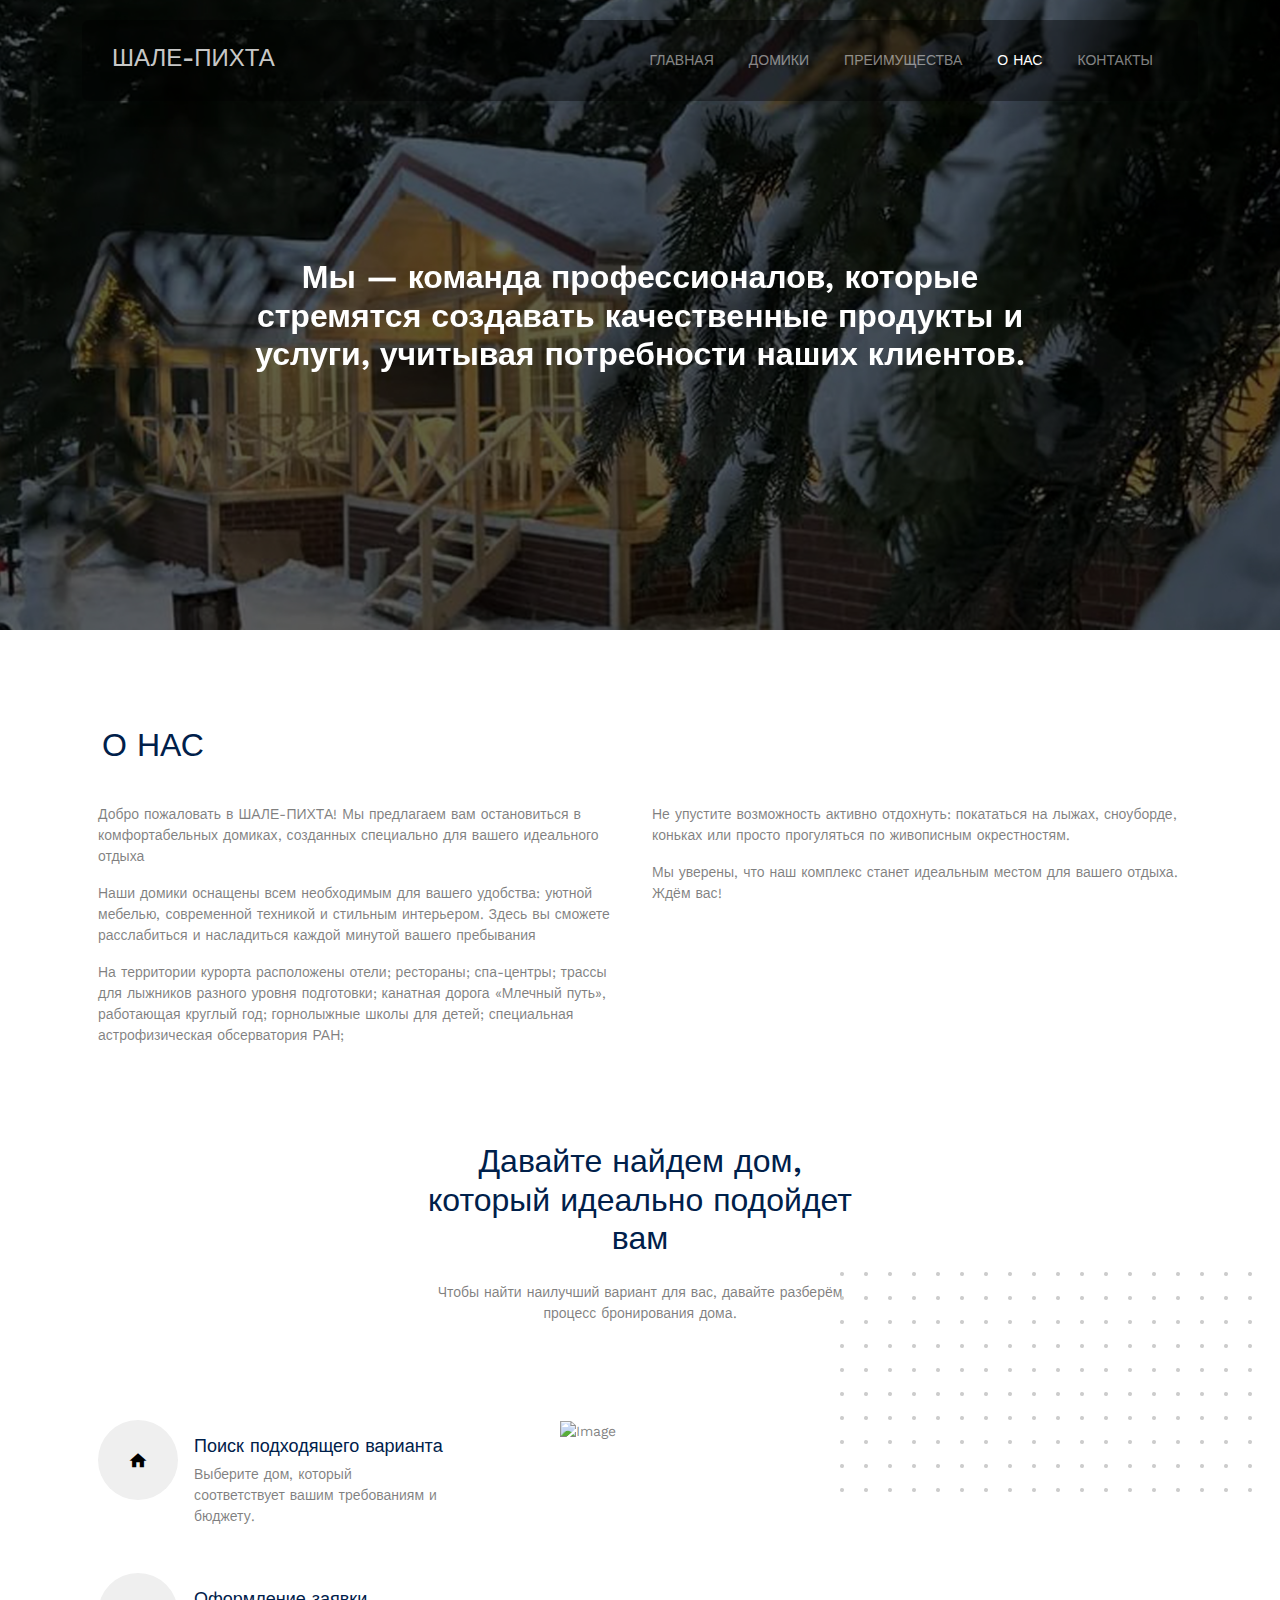
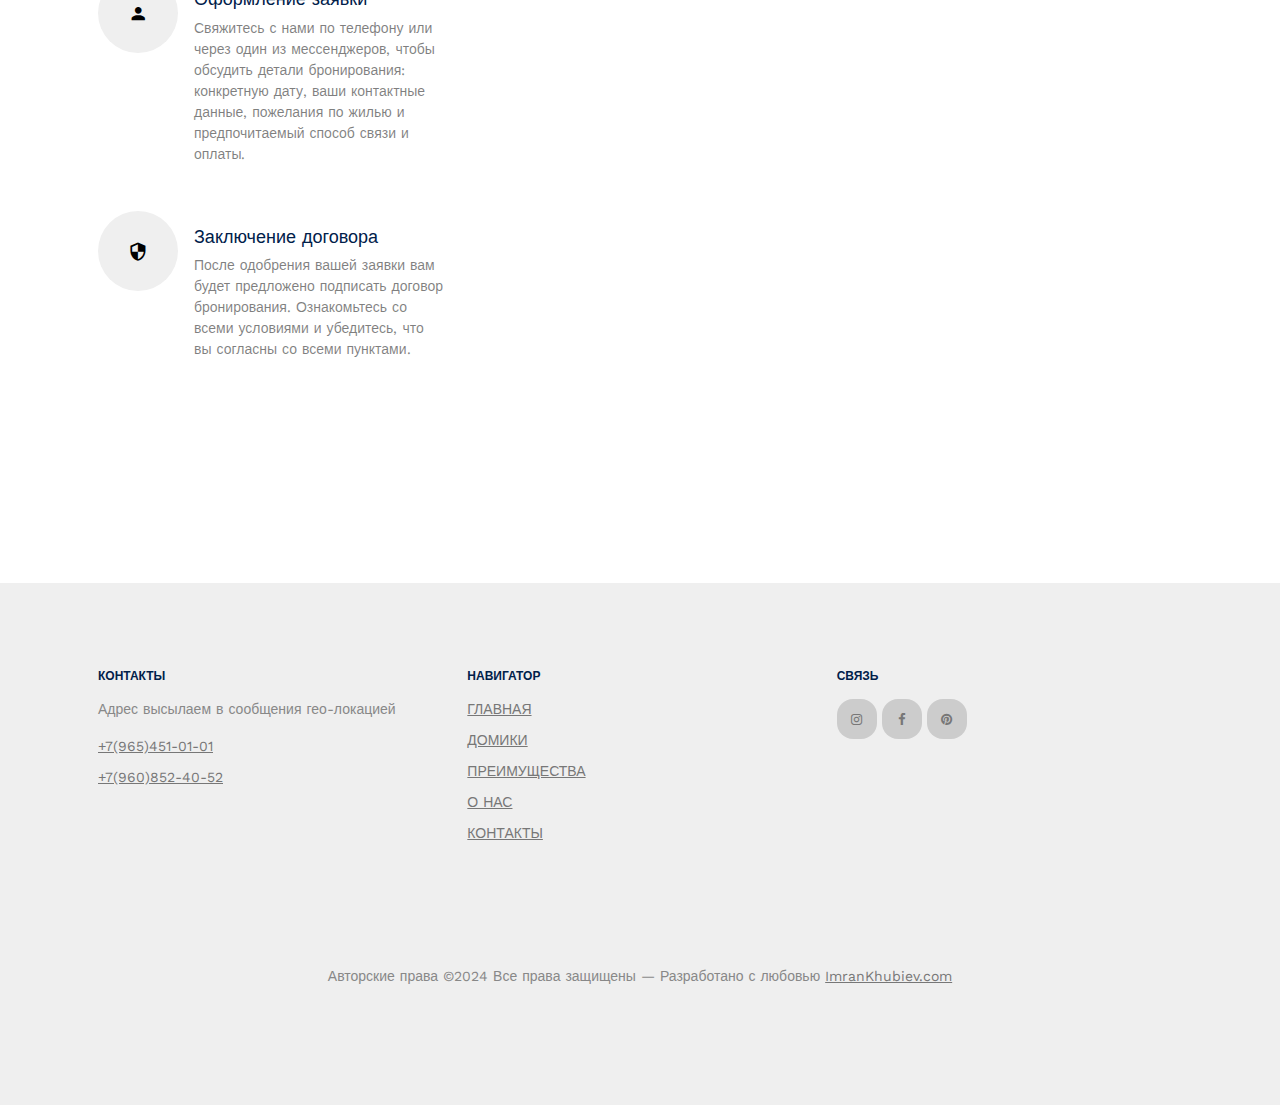
==== about.html @ 88ce14ea "Add files via upload" ====
<!Doctype html>
<html lang="en">
<head>
	<meta charset="utf-8">
	<meta name="viewport" content="width=device-width, initial-scale=1">
	<meta name="author" content="Untree.co">
	<link rel="shortcut icon" href="logo-arhiz13.png">

	<meta name="description" content="" />
	<meta name="keywords" content="bootstrap, bootstrap5" />
	
	<link rel="preconnect" href="https://fonts.googleapis.com">
	<link rel="preconnect" href="https://fonts.gstatic.com" crossorigin>
	<link href="https://fonts.googleapis.com/css2?family=Work+Sans:wght@400;500;600;700&display=swap" rel="stylesheet">


	<link rel="stylesheet" href="fonts/icomoon/style.css">
	<link rel="stylesheet" href="fonts/flaticon/font/flaticon.css">

	<link rel="stylesheet" href="css/tiny-slider.css">
	<link rel="stylesheet" href="css/aos.css">
	<link rel="stylesheet" href="css/style.css">

	<title>ШАЛЕ-ПИХТА</title>
</head>
<body>

	<div class="site-mobile-menu site-navbar-target">
		<div class="site-mobile-menu-header">
			<div class="site-mobile-menu-close">
				<span class="icofont-close js-menu-toggle"></span>
			</div>
		</div>
		<div class="site-mobile-menu-body"></div>
	</div>

	<nav class="site-nav">
		<div class="container">
			<div class="menu-bg-wrap">
				<div class="site-navigation">
					<a href="index.html" class="logo m-0 float-start">ШАЛЕ-ПИХТА</a>

					<ul class="js-clone-nav d-none d-lg-inline-block text-start site-menu float-end">
						<li><a href="index.html">ГЛАВНАЯ</a></li>
						<li><a href="properties.html">ДОМИКИ</a></li>
						<li><a href="services.html">ПРЕИМУЩЕСТВА</a></li>
						<li class="active"><a href="about.html">О НАС</a></li>
						<li><a href="contact.html">КОНТАКТЫ</a></li>
					</ul>

					<a href="#" class="burger light me-auto float-end mt-1 site-menu-toggle js-menu-toggle d-inline-block d-lg-none" data-toggle="collapse" data-target="#main-navbar">
						<span></span>
					</a>

				</div>
			</div>
		</div>
	</nav>

	<div class="hero page-inner overlay" style="background-image: url('images/slider_33.jpg');">

		<div class="container">
			<div class="row justify-content-center align-items-center">
				<div class="col-lg-9 text-center mt-5">
					<h1 class="heading" data-aos="fade-up">Мы — команда профессионалов, которые стремятся создавать качественные продукты и услуги, учитывая потребности наших клиентов. </h1>

					<nav aria-label="breadcrumb" data-aos="fade-up" data-aos-delay="200">
						<ol class="breadcrumb text-center justify-content-center">
						</ol>
					</nav>
				</div>
			</div>
		</div>	
	</div>


	<div class="section">
		<div class="container">
			<div class="row text-left mb-5">
				<div class="col-12">
					<h2 class="font-weight-bold heading text-primary mb-4">О НАС</h2>
				</div>
				<div class="col-lg-6">
					<p class="text-black-50">Добро пожаловать в ШАЛЕ-ПИХТА! Мы предлагаем вам остановиться в комфортабельных домиках, созданных специально для вашего идеального отдыха</p>
					<p class="text-black-50">Наши домики оснащены всем необходимым для вашего удобства: уютной мебелью, современной техникой и стильным интерьером. Здесь вы сможете расслабиться и насладиться каждой минутой вашего пребывания</p>
					<p class="text-black-50">На территории курорта расположены отели;
						рестораны;
						спа-центры;
						трассы для лыжников разного уровня подготовки;
						канатная дорога «Млечный путь», работающая круглый год;
						горнолыжные школы для детей;
						специальная астрофизическая обсерватория РАН;</p>
				</div>
				<div class="col-lg-6">
					
					<p class="text-black-50">Не упустите возможность активно отдохнуть: покататься на лыжах, сноуборде, коньках или просто прогуляться по живописным окрестностям.</p>
					<p class="text-black-50">Мы уверены, что наш комплекс станет идеальным местом для вашего отдыха. Ждём вас!</p>
				</div>
			</div>

		</div>
	</div>

	<div class="section pt-0">
		<div class="container">
			<div class="row justify-content-center  text-center mb-5">
				<div class="col-lg-5">
					<h2 class="font-weight-bold heading text-primary mb-4">Давайте найдем дом, который идеально подойдет вам</h2>
					<p class="text-black-50">Чтобы найти наилучший вариант для вас, давайте разберём процесс бронирования дома.</p>
				</div>
			</div>
			<div class="row justify-content-between mb-5">
				<div class="col-lg-7 mb-5 mb-lg-0 order-lg-2">
					<div class="img-about dots">
						<img src="images/hero_bg_3.jpg" alt="Image" class="img-fluid">
					</div>
				</div>
				<div class="col-lg-4">
					<div class="d-flex feature-h">
						<span class="wrap-icon me-3">
							<span class="icon-home2"></span>
						</span>
						<div class="feature-text">
							<h3 class="heading">Поиск подходящего варианта</h3>
							<p class="text-black-50">Выберите дом, который соответствует вашим требованиям и бюджету.</p>   
						</div>
					</div>

					<div class="d-flex feature-h">
						<span class="wrap-icon me-3">
							<span class="icon-person"></span>
						</span>
						<div class="feature-text">
							<h3 class="heading">Оформление заявки</h3>
							<p class="text-black-50">Свяжитесь с нами по телефону или через один из мессенджеров, чтобы обсудить детали бронирования: конкретную дату, ваши контактные данные, пожелания по жилью и предпочитаемый способ связи и оплаты.</p>   
						</div>
					</div>

					<div class="d-flex feature-h">
						<span class="wrap-icon me-3">
							<span class="icon-security"></span>
						</span>
						<div class="feature-text">
							<h3 class="heading">Заключение договора</h3>
							<p class="text-black-50">После одобрения вашей заявки вам будет предложено подписать договор бронирования. Ознакомьтесь со всеми условиями и убедитесь, что вы согласны со всеми пунктами.</p>   
						</div>
					</div>
				</div>
			</div>
			<div class="row section-counter mt-5">
				<div class="col-6 col-sm-6 col-md-6 col-lg-3" data-aos="fade-up" data-aos-delay="300">
					<div class="counter-wrap mb-5 mb-lg-0">
						<span class="number"><span class="countup text-primary">88</span></span>
						<span class="caption text-black-50">#Довольных клиентов</span>
					</div>
				</div>
				<div class="col-6 col-sm-6 col-md-6 col-lg-3" data-aos="fade-up" data-aos-delay="400">
					<div class="counter-wrap mb-5 mb-lg-0">
						<span class="number"><span class="countup text-primary">19</span></span>
						<span class="caption text-black-50">#Человек на сайте</span>
					</div>
				</div>
				<div class="col-6 col-sm-6 col-md-6 col-lg-3" data-aos="fade-up" data-aos-delay="500">
					<div class="counter-wrap mb-5 mb-lg-0">
						<span class="number"><span class="countup text-primary">11</span></span>
						<span class="caption text-black-50">#Человек в команде</span>
					</div>
				</div>
				<div class="col-6 col-sm-6 col-md-6 col-lg-3" data-aos="fade-up" data-aos-delay="600">
					<div class="counter-wrap mb-5 mb-lg-0">
						<span class="number"><span class="countup text-primary">4</span></span>
						<span class="caption text-black-50">#Человека в очереди</span>
					</div>
				</div>
			</div>
		</div>
	</div>

	<div class="site-footer">
		<div class="container">
			
			<div class="row">
				<div class="col-lg-4">
					<div class="widget">
						<h3>Контакты</h3>
						<address>Адрес высылаем в сообщения гео-локацией</address>
						<ul class="list-unstyled links">
							<li><a href="tel://11234567890">+7(965)451-01-01</a></li>
							<li><a href="tel://11234567890">+7(960)852-40-52</a></li>
						</ul>
					</div> <!-- /.widget -->
				</div> <!-- /.col-lg-4 -->
				<div class="col-lg-4">
					<div class="widget">
						<h3>Навигатор</h3>
						<ul class="list-unstyled float-start links">
							<li><a href="index.html">ГЛАВНАЯ</a></li>
							<li><a href="properties.html">ДОМИКИ</a></li>
							<li><a href="services.html">ПРЕИМУЩЕСТВА</a></li>
							<li><a href="about.html">О НАС</a></li>
							<li><a href="contact.html">КОНТАКТЫ</a></li>
						</ul>
					</div> <!-- /.widget -->
				</div> <!-- /.col-lg-4 -->
				
				<div class="col-lg-4">
					<div class="widget">
						<h3>Связь</h3>
						<ul class="list-unstyled social">
							<li><a href="#"><span class="icon-instagram"></span></a></li>
							<li><a href="#"><span class="icon-facebook"></span></a></li>
							<li><a href="#"><span class="icon-pinterest"></span></a></li>
						</ul>
					</div> <!-- /.widget -->
				</div> <!-- /.col-lg-4 -->
			</div> <!-- /.row -->

			<div class="row mt-5">
				<div class="col-12 text-center">

            <p>Авторские права ©2024 Все права защищены — Разработано с любовью <a href="#">ImranKhubiev.com</a>
            </p>

          </div>
        </div>
      </div> <!-- /.container -->
    </div> <!-- /.site-footer -->


    <!-- Preloader -->
    <div id="overlayer"></div>
    <div class="loader">
    	<div class="spinner-border" role="status">
    		<span class="visually-hidden">Loading...</span>
    	</div>
    </div>


    <script src="js/bootstrap.bundle.min.js"></script>
    <script src="js/tiny-slider.js"></script>
    <script src="js/aos.js"></script>
    <script src="js/navbar.js"></script>
    <script src="js/counter.js"></script>
    <script src="js/custom.js"></script>
  </body>
  </html>
---- fonts/icomoon/style.css ----
@font-face {
  font-family: 'icomoon';
  src:  url('fonts/icomoon.eot?10si43');
  src:  url('fonts/icomoon.eot?10si43#iefix') format('embedded-opentype'),
    url('fonts/icomoon.ttf?10si43') format('truetype'),
    url('fonts/icomoon.woff?10si43') format('woff'),
    url('fonts/icomoon.svg?10si43#icomoon') format('svg');
  font-weight: normal;
  font-style: normal;
}

[class^="icon-"], [class*=" icon-"] {
  /* use !important to prevent issues with browser extensions that change fonts */
  font-family: 'icomoon' !important;
  speak: none;
  font-style: normal;
  font-weight: normal;
  font-variant: normal;
  text-transform: none;
  line-height: 1;

  /* Better Font Rendering =========== */
  -webkit-font-smoothing: antialiased;
  -moz-osx-font-smoothing: grayscale;
}

.icon-asterisk:before {
  content: "\f069";
}
.icon-plus:before {
  content: "\f067";
}
.icon-question:before {
  content: "\f128";
}
.icon-minus:before {
  content: "\f068";
}
.icon-glass:before {
  content: "\f000";
}
.icon-music:before {
  content: "\f001";
}
.icon-search:before {
  content: "\f002";
}
.icon-envelope-o:before {
  content: "\f003";
}
.icon-heart:before {
  content: "\f004";
}
.icon-star:before {
  content: "\f005";
}
.icon-star-o:before {
  content: "\f006";
}
.icon-user:before {
  content: "\f007";
}
.icon-film:before {
  content: "\f008";
}
.icon-th-large:before {
  content: "\f009";
}
.icon-th:before {
  content: "\f00a";
}
.icon-th-list:before {
  content: "\f00b";
}
.icon-check:before {
  content: "\f00c";
}
.icon-close:before {
  content: "\f00d";
}
.icon-remove:before {
  content: "\f00d";
}
.icon-times:before {
  content: "\f00d";
}
.icon-search-plus:before {
  content: "\f00e";
}
.icon-search-minus:before {
  content: "\f010";
}
.icon-power-off:before {
  content: "\f011";
}
.icon-signal:before {
  content: "\f012";
}
.icon-cog:before {
  content: "\f013";
}
.icon-gear:before {
  content: "\f013";
}
.icon-trash-o:before {
  content: "\f014";
}
.icon-home:before {
  content: "\f015";
}
.icon-file-o:before {
  content: "\f016";
}
.icon-clock-o:before {
  content: "\f017";
}
.icon-road:before {
  content: "\f018";
}
.icon-download:before {
  content: "\f019";
}
.icon-arrow-circle-o-down:before {
  content: "\f01a";
}
.icon-arrow-circle-o-up:before {
  content: "\f01b";
}
.icon-inbox:before {
  content: "\f01c";
}
.icon-play-circle-o:before {
  content: "\f01d";
}
.icon-repeat:before {
  content: "\f01e";
}
.icon-rotate-right:before {
  content: "\f01e";
}
.icon-refresh:before {
  content: "\f021";
}
.icon-list-alt:before {
  content: "\f022";
}
.icon-lock:before {
  content: "\f023";
}
.icon-flag:before {
  content: "\f024";
}
.icon-headphones:before {
  content: "\f025";
}
.icon-volume-off:before {
  content: "\f026";
}
.icon-volume-down:before {
  content: "\f027";
}
.icon-volume-up:before {
  content: "\f028";
}
.icon-qrcode:before {
  content: "\f029";
}
.icon-barcode:before {
  content: "\f02a";
}
.icon-tag:before {
  content: "\f02b";
}
.icon-tags:before {
  content: "\f02c";
}
.icon-book:before {
  content: "\f02d";
}
.icon-bookmark:before {
  content: "\f02e";
}
.icon-print:before {
  content: "\f02f";
}
.icon-camera:before {
  content: "\f030";
}
.icon-font:before {
  content: "\f031";
}
.icon-bold:before {
  content: "\f032";
}
.icon-italic:before {
  content: "\f033";
}
.icon-text-height:before {
  content: "\f034";
}
.icon-text-width:before {
  content: "\f035";
}
.icon-align-left:before {
  content: "\f036";
}
.icon-align-center:before {
  content: "\f037";
}
.icon-align-right:before {
  content: "\f038";
}
.icon-align-justify:before {
  content: "\f039";
}
.icon-list:before {
  content: "\f03a";
}
.icon-dedent:before {
  content: "\f03b";
}
.icon-outdent:before {
  content: "\f03b";
}
.icon-indent:before {
  content: "\f03c";
}
.icon-video-camera:before {
  content: "\f03d";
}
.icon-image:before {
  content: "\f03e";
}
.icon-photo:before {
  content: "\f03e";
}
.icon-picture-o:before {
  content: "\f03e";
}
.icon-pencil:before {
  content: "\f040";
}
.icon-map-marker:before {
  content: "\f041";
}
.icon-adjust:before {
  content: "\f042";
}
.icon-tint:before {
  content: "\f043";
}
.icon-edit:before {
  content: "\f044";
}
.icon-pencil-square-o:before {
  content: "\f044";
}
.icon-share-square-o:before {
  content: "\f045";
}
.icon-check-square-o:before {
  content: "\f046";
}
.icon-arrows:before {
  content: "\f047";
}
.icon-step-backward:before {
  content: "\f048";
}
.icon-fast-backward:before {
  content: "\f049";
}
.icon-backward:before {
  content: "\f04a";
}
.icon-play:before {
  content: "\f04b";
}
.icon-pause:before {
  content: "\f04c";
}
.icon-stop:before {
  content: "\f04d";
}
.icon-forward:before {
  content: "\f04e";
}
.icon-fast-forward:before {
  content: "\f050";
}
.icon-step-forward:before {
  content: "\f051";
}
.icon-eject:before {
  content: "\f052";
}
.icon-chevron-left:before {
  content: "\f053";
}
.icon-chevron-right:before {
  content: "\f054";
}
.icon-plus-circle:before {
  content: "\f055";
}
.icon-minus-circle:before {
  content: "\f056";
}
.icon-times-circle:before {
  content: "\f057";
}
.icon-check-circle:before {
  content: "\f058";
}
.icon-question-circle:before {
  content: "\f059";
}
.icon-info-circle:before {
  content: "\f05a";
}
.icon-crosshairs:before {
  content: "\f05b";
}
.icon-times-circle-o:before {
  content: "\f05c";
}
.icon-check-circle-o:before {
  content: "\f05d";
}
.icon-ban:before {
  content: "\f05e";
}
.icon-arrow-left:before {
  content: "\f060";
}
.icon-arrow-right:before {
  content: "\f061";
}
.icon-arrow-up:before {
  content: "\f062";
}
.icon-arrow-down:before {
  content: "\f063";
}
.icon-mail-forward:before {
  content: "\f064";
}
.icon-share:before {
  content: "\f064";
}
.icon-expand:before {
  content: "\f065";
}
.icon-compress:before {
  content: "\f066";
}
.icon-exclamation-circle:before {
  content: "\f06a";
}
.icon-gift:before {
  content: "\f06b";
}
.icon-leaf:before {
  content: "\f06c";
}
.icon-fire:before {
  content: "\f06d";
}
.icon-eye:before {
  content: "\f06e";
}
.icon-eye-slash:before {
  content: "\f070";
}
.icon-exclamation-triangle:before {
  content: "\f071";
}
.icon-warning:before {
  content: "\f071";
}
.icon-plane:before {
  content: "\f072";
}
.icon-calendar:before {
  content: "\f073";
}
.icon-random:before {
  content: "\f074";
}
.icon-comment:before {
  content: "\f075";
}
.icon-magnet:before {
  content: "\f076";
}
.icon-chevron-up:before {
  content: "\f077";
}
.icon-chevron-down:before {
  content: "\f078";
}
.icon-retweet:before {
  content: "\f079";
}
.icon-shopping-cart:before {
  content: "\f07a";
}
.icon-folder:before {
  content: "\f07b";
}
.icon-folder-open:before {
  content: "\f07c";
}
.icon-arrows-v:before {
  content: "\f07d";
}
.icon-arrows-h:before {
  content: "\f07e";
}
.icon-bar-chart:before {
  content: "\f080";
}
.icon-bar-chart-o:before {
  content: "\f080";
}
.icon-twitter-square:before {
  content: "\f081";
}
.icon-facebook-square:before {
  content: "\f082";
}
.icon-camera-retro:before {
  content: "\f083";
}
.icon-key:before {
  content: "\f084";
}
.icon-cogs:before {
  content: "\f085";
}
.icon-gears:before {
  content: "\f085";
}
.icon-comments:before {
  content: "\f086";
}
.icon-thumbs-o-up:before {
  content: "\f087";
}
.icon-thumbs-o-down:before {
  content: "\f088";
}
.icon-star-half:before {
  content: "\f089";
}
.icon-heart-o:before {
  content: "\f08a";
}
.icon-sign-out:before {
  content: "\f08b";
}
.icon-linkedin-square:before {
  content: "\f08c";
}
.icon-thumb-tack:before {
  content: "\f08d";
}
.icon-external-link:before {
  content: "\f08e";
}
.icon-sign-in:before {
  content: "\f090";
}
.icon-trophy:before {
  content: "\f091";
}
.icon-github-square:before {
  content: "\f092";
}
.icon-upload:before {
  content: "\f093";
}
.icon-lemon-o:before {
  content: "\f094";
}
.icon-phone:before {
  content: "\f095";
}
.icon-square-o:before {
  content: "\f096";
}
.icon-bookmark-o:before {
  content: "\f097";
}
.icon-phone-square:before {
  content: "\f098";
}
.icon-twitter:before {
  content: "\f099";
}
.icon-facebook:before {
  content: "\f09a";
}
.icon-facebook-f:before {
  content: "\f09a";
}
.icon-github:before {
  content: "\f09b";
}
.icon-unlock:before {
  content: "\f09c";
}
.icon-credit-card:before {
  content: "\f09d";
}
.icon-feed:before {
  content: "\f09e";
}
.icon-rss:before {
  content: "\f09e";
}
.icon-hdd-o:before {
  content: "\f0a0";
}
.icon-bullhorn:before {
  content: "\f0a1";
}
.icon-bell-o:before {
  content: "\f0a2";
}
.icon-certificate:before {
  content: "\f0a3";
}
.icon-hand-o-right:before {
  content: "\f0a4";
}
.icon-hand-o-left:before {
  content: "\f0a5";
}
.icon-hand-o-up:before {
  content: "\f0a6";
}
.icon-hand-o-down:before {
  content: "\f0a7";
}
.icon-arrow-circle-left:before {
  content: "\f0a8";
}
.icon-arrow-circle-right:before {
  content: "\f0a9";
}
.icon-arrow-circle-up:before {
  content: "\f0aa";
}
.icon-arrow-circle-down:before {
  content: "\f0ab";
}
.icon-globe:before {
  content: "\f0ac";
}
.icon-wrench:before {
  content: "\f0ad";
}
.icon-tasks:before {
  content: "\f0ae";
}
.icon-filter:before {
  content: "\f0b0";
}
.icon-briefcase:before {
  content: "\f0b1";
}
.icon-arrows-alt:before {
  content: "\f0b2";
}
.icon-group:before {
  content: "\f0c0";
}
.icon-users:before {
  content: "\f0c0";
}
.icon-chain:before {
  content: "\f0c1";
}
.icon-link:before {
  content: "\f0c1";
}
.icon-cloud:before {
  content: "\f0c2";
}
.icon-flask:before {
  content: "\f0c3";
}
.icon-cut:before {
  content: "\f0c4";
}
.icon-scissors:before {
  content: "\f0c4";
}
.icon-copy:before {
  content: "\f0c5";
}
.icon-files-o:before {
  content: "\f0c5";
}
.icon-paperclip:before {
  content: "\f0c6";
}
.icon-floppy-o:before {
  content: "\f0c7";
}
.icon-save:before {
  content: "\f0c7";
}
.icon-square:before {
  content: "\f0c8";
}
.icon-bars:before {
  content: "\f0c9";
}
.icon-navicon:before {
  content: "\f0c9";
}
.icon-reorder:before {
  content: "\f0c9";
}
.icon-list-ul:before {
  content: "\f0ca";
}
.icon-list-ol:before {
  content: "\f0cb";
}
.icon-strikethrough:before {
  content: "\f0cc";
}
.icon-underline:before {
  content: "\f0cd";
}
.icon-table:before {
  content: "\f0ce";
}
.icon-magic:before {
  content: "\f0d0";
}
.icon-truck:before {
  content: "\f0d1";
}
.icon-pinterest:before {
  content: "\f0d2";
}
.icon-pinterest-square:before {
  content: "\f0d3";
}
.icon-google-plus-square:before {
  content: "\f0d4";
}
.icon-google-plus:before {
  content: "\f0d5";
}
.icon-money:before {
  content: "\f0d6";
}
.icon-caret-down:before {
  content: "\f0d7";
}
.icon-caret-up:before {
  content: "\f0d8";
}
.icon-caret-left:before {
  content: "\f0d9";
}
.icon-caret-right:before {
  content: "\f0da";
}
.icon-columns:before {
  content: "\f0db";
}
.icon-sort:before {
  content: "\f0dc";
}
.icon-unsorted:before {
  content: "\f0dc";
}
.icon-sort-desc:before {
  content: "\f0dd";
}
.icon-sort-down:before {
  content: "\f0dd";
}
.icon-sort-asc:before {
  content: "\f0de";
}
.icon-sort-up:before {
  content: "\f0de";
}
.icon-envelope:before {
  content: "\f0e0";
}
.icon-linkedin:before {
  content: "\f0e1";
}
.icon-rotate-left:before {
  content: "\f0e2";
}
.icon-undo:before {
  content: "\f0e2";
}
.icon-gavel:before {
  content: "\f0e3";
}
.icon-legal:before {
  content: "\f0e3";
}
.icon-dashboard:before {
  content: "\f0e4";
}
.icon-tachometer:before {
  content: "\f0e4";
}
.icon-comment-o:before {
  content: "\f0e5";
}
.icon-comments-o:before {
  content: "\f0e6";
}
.icon-bolt:before {
  content: "\f0e7";
}
.icon-flash:before {
  content: "\f0e7";
}
.icon-sitemap:before {
  content: "\f0e8";
}
.icon-umbrella:before {
  content: "\f0e9";
}
.icon-clipboard:before {
  content: "\f0ea";
}
.icon-paste:before {
  content: "\f0ea";
}
.icon-lightbulb-o:before {
  content: "\f0eb";
}
.icon-exchange:before {
  content: "\f0ec";
}
.icon-cloud-download:before {
  content: "\f0ed";
}
.icon-cloud-upload:before {
  content: "\f0ee";
}
.icon-user-md:before {
  content: "\f0f0";
}
.icon-stethoscope:before {
  content: "\f0f1";
}
.icon-suitcase:before {
  content: "\f0f2";
}
.icon-bell:before {
  content: "\f0f3";
}
.icon-coffee:before {
  content: "\f0f4";
}
.icon-cutlery:before {
  content: "\f0f5";
}
.icon-file-text-o:before {
  content: "\f0f6";
}
.icon-building-o:before {
  content: "\f0f7";
}
.icon-hospital-o:before {
  content: "\f0f8";
}
.icon-ambulance:before {
  content: "\f0f9";
}
.icon-medkit:before {
  content: "\f0fa";
}
.icon-fighter-jet:before {
  content: "\f0fb";
}
.icon-beer:before {
  content: "\f0fc";
}
.icon-h-square:before {
  content: "\f0fd";
}
.icon-plus-square:before {
  content: "\f0fe";
}
.icon-angle-double-left:before {
  content: "\f100";
}
.icon-angle-double-right:before {
  content: "\f101";
}
.icon-angle-double-up:before {
  content: "\f102";
}
.icon-angle-double-down:before {
  content: "\f103";
}
.icon-angle-left:before {
  content: "\f104";
}
.icon-angle-right:before {
  content: "\f105";
}
.icon-angle-up:before {
  content: "\f106";
}
.icon-angle-down:before {
  content: "\f107";
}
.icon-desktop:before {
  content: "\f108";
}
.icon-laptop:before {
  content: "\f109";
}
.icon-tablet:before {
  content: "\f10a";
}
.icon-mobile:before {
  content: "\f10b";
}
.icon-mobile-phone:before {
  content: "\f10b";
}
.icon-circle-o:before {
  content: "\f10c";
}
.icon-quote-left:before {
  content: "\f10d";
}
.icon-quote-right:before {
  content: "\f10e";
}
.icon-spinner:before {
  content: "\f110";
}
.icon-circle:before {
  content: "\f111";
}
.icon-mail-reply:before {
  content: "\f112";
}
.icon-reply:before {
  content: "\f112";
}
.icon-github-alt:before {
  content: "\f113";
}
.icon-folder-o:before {
  content: "\f114";
}
.icon-folder-open-o:before {
  content: "\f115";
}
.icon-smile-o:before {
  content: "\f118";
}
.icon-frown-o:before {
  content: "\f119";
}
.icon-meh-o:before {
  content: "\f11a";
}
.icon-gamepad:before {
  content: "\f11b";
}
.icon-keyboard-o:before {
  content: "\f11c";
}
.icon-flag-o:before {
  content: "\f11d";
}
.icon-flag-checkered:before {
  content: "\f11e";
}
.icon-terminal:before {
  content: "\f120";
}
.icon-code:before {
  content: "\f121";
}
.icon-mail-reply-all:before {
  content: "\f122";
}
.icon-reply-all:before {
  content: "\f122";
}
.icon-star-half-empty:before {
  content: "\f123";
}
.icon-star-half-full:before {
  content: "\f123";
}
.icon-star-half-o:before {
  content: "\f123";
}
.icon-location-arrow:before {
  content: "\f124";
}
.icon-crop:before {
  content: "\f125";
}
.icon-code-fork:before {
  content: "\f126";
}
.icon-chain-broken:before {
  content: "\f127";
}
.icon-unlink:before {
  content: "\f127";
}
.icon-info:before {
  content: "\f129";
}
.icon-exclamation:before {
  content: "\f12a";
}
.icon-superscript:before {
  content: "\f12b";
}
.icon-subscript:before {
  content: "\f12c";
}
.icon-eraser:before {
  content: "\f12d";
}
.icon-puzzle-piece:before {
  content: "\f12e";
}
.icon-microphone:before {
  content: "\f130";
}
.icon-microphone-slash:before {
  content: "\f131";
}
.icon-shield:before {
  content: "\f132";
}
.icon-calendar-o:before {
  content: "\f133";
}
.icon-fire-extinguisher:before {
  content: "\f134";
}
.icon-rocket:before {
  content: "\f135";
}
.icon-maxcdn:before {
  content: "\f136";
}
.icon-chevron-circle-left:before {
  content: "\f137";
}
.icon-chevron-circle-right:before {
  content: "\f138";
}
.icon-chevron-circle-up:before {
  content: "\f139";
}
.icon-chevron-circle-down:before {
  content: "\f13a";
}
.icon-html5:before {
  content: "\f13b";
}
.icon-css3:before {
  content: "\f13c";
}
.icon-anchor:before {
  content: "\f13d";
}
.icon-unlock-alt:before {
  content: "\f13e";
}
.icon-bullseye:before {
  content: "\f140";
}
.icon-ellipsis-h:before {
  content: "\f141";
}
.icon-ellipsis-v:before {
  content: "\f142";
}
.icon-rss-square:before {
  content: "\f143";
}
.icon-play-circle:before {
  content: "\f144";
}
.icon-ticket:before {
  content: "\f145";
}
.icon-minus-square:before {
  content: "\f146";
}
.icon-minus-square-o:before {
  content: "\f147";
}
.icon-level-up:before {
  content: "\f148";
}
.icon-level-down:before {
  content: "\f149";
}
.icon-check-square:before {
  content: "\f14a";
}
.icon-pencil-square:before {
  content: "\f14b";
}
.icon-external-link-square:before {
  content: "\f14c";
}
.icon-share-square:before {
  content: "\f14d";
}
.icon-compass:before {
  content: "\f14e";
}
.icon-caret-square-o-down:before {
  content: "\f150";
}
.icon-toggle-down:before {
  content: "\f150";
}
.icon-caret-square-o-up:before {
  content: "\f151";
}
.icon-toggle-up:before {
  content: "\f151";
}
.icon-caret-square-o-right:before {
  content: "\f152";
}
.icon-toggle-right:before {
  content: "\f152";
}
.icon-eur:before {
  content: "\f153";
}
.icon-euro:before {
  content: "\f153";
}
.icon-gbp:before {
  content: "\f154";
}
.icon-dollar:before {
  content: "\f155";
}
.icon-usd:before {
  content: "\f155";
}
.icon-inr:before {
  content: "\f156";
}
.icon-rupee:before {
  content: "\f156";
}
.icon-cny:before {
  content: "\f157";
}
.icon-jpy:before {
  content: "\f157";
}
.icon-rmb:before {
  content: "\f157";
}
.icon-yen:before {
  content: "\f157";
}
.icon-rouble:before {
  content: "\f158";
}
.icon-rub:before {
  content: "\f158";
}
.icon-ruble:before {
  content: "\f158";
}
.icon-krw:before {
  content: "\f159";
}
.icon-won:before {
  content: "\f159";
}
.icon-bitcoin:before {
  content: "\f15a";
}
.icon-btc:before {
  content: "\f15a";
}
.icon-file:before {
  content: "\f15b";
}
.icon-file-text:before {
  content: "\f15c";
}
.icon-sort-alpha-asc:before {
  content: "\f15d";
}
.icon-sort-alpha-desc:before {
  content: "\f15e";
}
.icon-sort-amount-asc:before {
  content: "\f160";
}
.icon-sort-amount-desc:before {
  content: "\f161";
}
.icon-sort-numeric-asc:before {
  content: "\f162";
}
.icon-sort-numeric-desc:before {
  content: "\f163";
}
.icon-thumbs-up:before {
  content: "\f164";
}
.icon-thumbs-down:before {
  content: "\f165";
}
.icon-youtube-square:before {
  content: "\f166";
}
.icon-youtube:before {
  content: "\f167";
}
.icon-xing:before {
  content: "\f168";
}
.icon-xing-square:before {
  content: "\f169";
}
.icon-youtube-play:before {
  content: "\f16a";
}
.icon-dropbox:before {
  content: "\f16b";
}
.icon-stack-overflow:before {
  content: "\f16c";
}
.icon-instagram:before {
  content: "\f16d";
}
.icon-flickr:before {
  content: "\f16e";
}
.icon-adn:before {
  content: "\f170";
}
.icon-bitbucket:before {
  content: "\f171";
}
.icon-bitbucket-square:before {
  content: "\f172";
}
.icon-tumblr:before {
  content: "\f173";
}
.icon-tumblr-square:before {
  content: "\f174";
}
.icon-long-arrow-down:before {
  content: "\f175";
}
.icon-long-arrow-up:before {
  content: "\f176";
}
.icon-long-arrow-left:before {
  content: "\f177";
}
.icon-long-arrow-right:before {
  content: "\f178";
}
.icon-apple:before {
  content: "\f179";
}
.icon-windows:before {
  content: "\f17a";
}
.icon-android:before {
  content: "\f17b";
}
.icon-linux:before {
  content: "\f17c";
}
.icon-dribbble:before {
  content: "\f17d";
}
.icon-skype:before {
  content: "\f17e";
}
.icon-foursquare:before {
  content: "\f180";
}
.icon-trello:before {
  content: "\f181";
}
.icon-female:before {
  content: "\f182";
}
.icon-male:before {
  content: "\f183";
}
.icon-gittip:before {
  content: "\f184";
}
.icon-gratipay:before {
  content: "\f184";
}
.icon-sun-o:before {
  content: "\f185";
}
.icon-moon-o:before {
  content: "\f186";
}
.icon-archive:before {
  content: "\f187";
}
.icon-bug:before {
  content: "\f188";
}
.icon-vk:before {
  content: "\f189";
}
.icon-weibo:before {
  content: "\f18a";
}
.icon-renren:before {
  content: "\f18b";
}
.icon-pagelines:before {
  content: "\f18c";
}
.icon-stack-exchange:before {
  content: "\f18d";
}
.icon-arrow-circle-o-right:before {
  content: "\f18e";
}
.icon-arrow-circle-o-left:before {
  content: "\f190";
}
.icon-caret-square-o-left:before {
  content: "\f191";
}
.icon-toggle-left:before {
  content: "\f191";
}
.icon-dot-circle-o:before {
  content: "\f192";
}
.icon-wheelchair:before {
  content: "\f193";
}
.icon-vimeo-square:before {
  content: "\f194";
}
.icon-try:before {
  content: "\f195";
}
.icon-turkish-lira:before {
  content: "\f195";
}
.icon-plus-square-o:before {
  content: "\f196";
}
.icon-space-shuttle:before {
  content: "\f197";
}
.icon-slack:before {
  content: "\f198";
}
.icon-envelope-square:before {
  content: "\f199";
}
.icon-wordpress:before {
  content: "\f19a";
}
.icon-openid:before {
  content: "\f19b";
}
.icon-bank:before {
  content: "\f19c";
}
.icon-institution:before {
  content: "\f19c";
}
.icon-university:before {
  content: "\f19c";
}
.icon-graduation-cap:before {
  content: "\f19d";
}
.icon-mortar-board:before {
  content: "\f19d";
}
.icon-yahoo:before {
  content: "\f19e";
}
.icon-google:before {
  content: "\f1a0";
}
.icon-reddit:before {
  content: "\f1a1";
}
.icon-reddit-square:before {
  content: "\f1a2";
}
.icon-stumbleupon-circle:before {
  content: "\f1a3";
}
.icon-stumbleupon:before {
  content: "\f1a4";
}
.icon-delicious:before {
  content: "\f1a5";
}
.icon-digg:before {
  content: "\f1a6";
}
.icon-pied-piper-pp:before {
  content: "\f1a7";
}
.icon-pied-piper-alt:before {
  content: "\f1a8";
}
.icon-drupal:before {
  content: "\f1a9";
}
.icon-joomla:before {
  content: "\f1aa";
}
.icon-language:before {
  content: "\f1ab";
}
.icon-fax:before {
  content: "\f1ac";
}
.icon-building:before {
  content: "\f1ad";
}
.icon-child:before {
  content: "\f1ae";
}
.icon-paw:before {
  content: "\f1b0";
}
.icon-spoon:before {
  content: "\f1b1";
}
.icon-cube:before {
  content: "\f1b2";
}
.icon-cubes:before {
  content: "\f1b3";
}
.icon-behance:before {
  content: "\f1b4";
}
.icon-behance-square:before {
  content: "\f1b5";
}
.icon-steam:before {
  content: "\f1b6";
}
.icon-steam-square:before {
  content: "\f1b7";
}
.icon-recycle:before {
  content: "\f1b8";
}
.icon-automobile:before {
  content: "\f1b9";
}
.icon-car:before {
  content: "\f1b9";
}
.icon-cab:before {
  content: "\f1ba";
}
.icon-taxi:before {
  content: "\f1ba";
}
.icon-tree:before {
  content: "\f1bb";
}
.icon-spotify:before {
  content: "\f1bc";
}
.icon-deviantart:before {
  content: "\f1bd";
}
.icon-soundcloud:before {
  content: "\f1be";
}
.icon-database:before {
  content: "\f1c0";
}
.icon-file-pdf-o:before {
  content: "\f1c1";
}
.icon-file-word-o:before {
  content: "\f1c2";
}
.icon-file-excel-o:before {
  content: "\f1c3";
}
.icon-file-powerpoint-o:before {
  content: "\f1c4";
}
.icon-file-image-o:before {
  content: "\f1c5";
}
.icon-file-photo-o:before {
  content: "\f1c5";
}
.icon-file-picture-o:before {
  content: "\f1c5";
}
.icon-file-archive-o:before {
  content: "\f1c6";
}
.icon-file-zip-o:before {
  content: "\f1c6";
}
.icon-file-audio-o:before {
  content: "\f1c7";
}
.icon-file-sound-o:before {
  content: "\f1c7";
}
.icon-file-movie-o:before {
  content: "\f1c8";
}
.icon-file-video-o:before {
  content: "\f1c8";
}
.icon-file-code-o:before {
  content: "\f1c9";
}
.icon-vine:before {
  content: "\f1ca";
}
.icon-codepen:before {
  content: "\f1cb";
}
.icon-jsfiddle:before {
  content: "\f1cc";
}
.icon-life-bouy:before {
  content: "\f1cd";
}
.icon-life-buoy:before {
  content: "\f1cd";
}
.icon-life-ring:before {
  content: "\f1cd";
}
.icon-life-saver:before {
  content: "\f1cd";
}
.icon-support:before {
  content: "\f1cd";
}
.icon-circle-o-notch:before {
  content: "\f1ce";
}
.icon-ra:before {
  content: "\f1d0";
}
.icon-rebel:before {
  content: "\f1d0";
}
.icon-resistance:before {
  content: "\f1d0";
}
.icon-empire:before {
  content: "\f1d1";
}
.icon-ge:before {
  content: "\f1d1";
}
.icon-git-square:before {
  content: "\f1d2";
}
.icon-git:before {
  content: "\f1d3";
}
.icon-hacker-news:before {
  content: "\f1d4";
}
.icon-y-combinator-square:before {
  content: "\f1d4";
}
.icon-yc-square:before {
  content: "\f1d4";
}
.icon-tencent-weibo:before {
  content: "\f1d5";
}
.icon-qq:before {
  content: "\f1d6";
}
.icon-wechat:before {
  content: "\f1d7";
}
.icon-weixin:before {
  content: "\f1d7";
}
.icon-paper-plane:before {
  content: "\f1d8";
}
.icon-send:before {
  content: "\f1d8";
}
.icon-paper-plane-o:before {
  content: "\f1d9";
}
.icon-send-o:before {
  content: "\f1d9";
}
.icon-history:before {
  content: "\f1da";
}
.icon-circle-thin:before {
  content: "\f1db";
}
.icon-header:before {
  content: "\f1dc";
}
.icon-paragraph:before {
  content: "\f1dd";
}
.icon-sliders:before {
  content: "\f1de";
}
.icon-share-alt:before {
  content: "\f1e0";
}
.icon-share-alt-square:before {
  content: "\f1e1";
}
.icon-bomb:before {
  content: "\f1e2";
}
.icon-futbol-o:before {
  content: "\f1e3";
}
.icon-soccer-ball-o:before {
  content: "\f1e3";
}
.icon-tty:before {
  content: "\f1e4";
}
.icon-binoculars:before {
  content: "\f1e5";
}
.icon-plug:before {
  content: "\f1e6";
}
.icon-slideshare:before {
  content: "\f1e7";
}
.icon-twitch:before {
  content: "\f1e8";
}
.icon-yelp:before {
  content: "\f1e9";
}
.icon-newspaper-o:before {
  content: "\f1ea";
}
.icon-wifi:before {
  content: "\f1eb";
}
.icon-calculator:before {
  content: "\f1ec";
}
.icon-paypal:before {
  content: "\f1ed";
}
.icon-google-wallet:before {
  content: "\f1ee";
}
.icon-cc-visa:before {
  content: "\f1f0";
}
.icon-cc-mastercard:before {
  content: "\f1f1";
}
.icon-cc-discover:before {
  content: "\f1f2";
}
.icon-cc-amex:before {
  content: "\f1f3";
}
.icon-cc-paypal:before {
  content: "\f1f4";
}
.icon-cc-stripe:before {
  content: "\f1f5";
}
.icon-bell-slash:before {
  content: "\f1f6";
}
.icon-bell-slash-o:before {
  content: "\f1f7";
}
.icon-trash:before {
  content: "\f1f8";
}
.icon-copyright:before {
  content: "\f1f9";
}
.icon-at:before {
  content: "\f1fa";
}
.icon-eyedropper:before {
  content: "\f1fb";
}
.icon-paint-brush:before {
  content: "\f1fc";
}
.icon-birthday-cake:before {
  content: "\f1fd";
}
.icon-area-chart:before {
  content: "\f1fe";
}
.icon-pie-chart:before {
  content: "\f200";
}
.icon-line-chart:before {
  content: "\f201";
}
.icon-lastfm:before {
  content: "\f202";
}
.icon-lastfm-square:before {
  content: "\f203";
}
.icon-toggle-off:before {
  content: "\f204";
}
.icon-toggle-on:before {
  content: "\f205";
}
.icon-bicycle:before {
  content: "\f206";
}
.icon-bus:before {
  content: "\f207";
}
.icon-ioxhost:before {
  content: "\f208";
}
.icon-angellist:before {
  content: "\f209";
}
.icon-cc:before {
  content: "\f20a";
}
.icon-ils:before {
  content: "\f20b";
}
.icon-shekel:before {
  content: "\f20b";
}
.icon-sheqel:before {
  content: "\f20b";
}
.icon-meanpath:before {
  content: "\f20c";
}
.icon-buysellads:before {
  content: "\f20d";
}
.icon-connectdevelop:before {
  content: "\f20e";
}
.icon-dashcube:before {
  content: "\f210";
}
.icon-forumbee:before {
  content: "\f211";
}
.icon-leanpub:before {
  content: "\f212";
}
.icon-sellsy:before {
  content: "\f213";
}
.icon-shirtsinbulk:before {
  content: "\f214";
}
.icon-simplybuilt:before {
  content: "\f215";
}
.icon-skyatlas:before {
  content: "\f216";
}
.icon-cart-plus:before {
  content: "\f217";
}
.icon-cart-arrow-down:before {
  content: "\f218";
}
.icon-diamond:before {
  content: "\f219";
}
.icon-ship:before {
  content: "\f21a";
}
.icon-user-secret:before {
  content: "\f21b";
}
.icon-motorcycle:before {
  content: "\f21c";
}
.icon-street-view:before {
  content: "\f21d";
}
.icon-heartbeat:before {
  content: "\f21e";
}
.icon-venus:before {
  content: "\f221";
}
.icon-mars:before {
  content: "\f222";
}
.icon-mercury:before {
  content: "\f223";
}
.icon-intersex:before {
  content: "\f224";
}
.icon-transgender:before {
  content: "\f224";
}
.icon-transgender-alt:before {
  content: "\f225";
}
.icon-venus-double:before {
  content: "\f226";
}
.icon-mars-double:before {
  content: "\f227";
}
.icon-venus-mars:before {
  content: "\f228";
}
.icon-mars-stroke:before {
  content: "\f229";
}
.icon-mars-stroke-v:before {
  content: "\f22a";
}
.icon-mars-stroke-h:before {
  content: "\f22b";
}
.icon-neuter:before {
  content: "\f22c";
}
.icon-genderless:before {
  content: "\f22d";
}
.icon-facebook-official:before {
  content: "\f230";
}
.icon-pinterest-p:before {
  content: "\f231";
}
.icon-whatsapp:before {
  content: "\f232";
}
.icon-server:before {
  content: "\f233";
}
.icon-user-plus:before {
  content: "\f234";
}
.icon-user-times:before {
  content: "\f235";
}
.icon-bed:before {
  content: "\f236";
}
.icon-hotel:before {
  content: "\f236";
}
.icon-viacoin:before {
  content: "\f237";
}
.icon-train:before {
  content: "\f238";
}
.icon-subway:before {
  content: "\f239";
}
.icon-medium:before {
  content: "\f23a";
}
.icon-y-combinator:before {
  content: "\f23b";
}
.icon-yc:before {
  content: "\f23b";
}
.icon-optin-monster:before {
  content: "\f23c";
}
.icon-opencart:before {
  content: "\f23d";
}
.icon-expeditedssl:before {
  content: "\f23e";
}
.icon-battery:before {
  content: "\f240";
}
.icon-battery-4:before {
  content: "\f240";
}
.icon-battery-full:before {
  content: "\f240";
}
.icon-battery-3:before {
  content: "\f241";
}
.icon-battery-three-quarters:before {
  content: "\f241";
}
.icon-battery-2:before {
  content: "\f242";
}
.icon-battery-half:before {
  content: "\f242";
}
.icon-battery-1:before {
  content: "\f243";
}
.icon-battery-quarter:before {
  content: "\f243";
}
.icon-battery-0:before {
  content: "\f244";
}
.icon-battery-empty:before {
  content: "\f244";
}
.icon-mouse-pointer:before {
  content: "\f245";
}
.icon-i-cursor:before {
  content: "\f246";
}
.icon-object-group:before {
  content: "\f247";
}
.icon-object-ungroup:before {
  content: "\f248";
}
.icon-sticky-note:before {
  content: "\f249";
}
.icon-sticky-note-o:before {
  content: "\f24a";
}
.icon-cc-jcb:before {
  content: "\f24b";
}
.icon-cc-diners-club:before {
  content: "\f24c";
}
.icon-clone:before {
  content: "\f24d";
}
.icon-balance-scale:before {
  content: "\f24e";
}
.icon-hourglass-o:before {
  content: "\f250";
}
.icon-hourglass-1:before {
  content: "\f251";
}
.icon-hourglass-start:before {
  content: "\f251";
}
.icon-hourglass-2:before {
  content: "\f252";
}
.icon-hourglass-half:before {
  content: "\f252";
}
.icon-hourglass-3:before {
  content: "\f253";
}
.icon-hourglass-end:before {
  content: "\f253";
}
.icon-hourglass:before {
  content: "\f254";
}
.icon-hand-grab-o:before {
  content: "\f255";
}
.icon-hand-rock-o:before {
  content: "\f255";
}
.icon-hand-paper-o:before {
  content: "\f256";
}
.icon-hand-stop-o:before {
  content: "\f256";
}
.icon-hand-scissors-o:before {
  content: "\f257";
}
.icon-hand-lizard-o:before {
  content: "\f258";
}
.icon-hand-spock-o:before {
  content: "\f259";
}
.icon-hand-pointer-o:before {
  content: "\f25a";
}
.icon-hand-peace-o:before {
  content: "\f25b";
}
.icon-trademark:before {
  content: "\f25c";
}
.icon-registered:before {
  content: "\f25d";
}
.icon-creative-commons:before {
  content: "\f25e";
}
.icon-gg:before {
  content: "\f260";
}
.icon-gg-circle:before {
  content: "\f261";
}
.icon-tripadvisor:before {
  content: "\f262";
}
.icon-odnoklassniki:before {
  content: "\f263";
}
.icon-odnoklassniki-square:before {
  content: "\f264";
}
.icon-get-pocket:before {
  content: "\f265";
}
.icon-wikipedia-w:before {
  content: "\f266";
}
.icon-safari:before {
  content: "\f267";
}
.icon-chrome:before {
  content: "\f268";
}
.icon-firefox:before {
  content: "\f269";
}
.icon-opera:before {
  content: "\f26a";
}
.icon-internet-explorer:before {
  content: "\f26b";
}
.icon-television:before {
  content: "\f26c";
}
.icon-tv:before {
  content: "\f26c";
}
.icon-contao:before {
  content: "\f26d";
}
.icon-500px:before {
  content: "\f26e";
}
.icon-amazon:before {
  content: "\f270";
}
.icon-calendar-plus-o:before {
  content: "\f271";
}
.icon-calendar-minus-o:before {
  content: "\f272";
}
.icon-calendar-times-o:before {
  content: "\f273";
}
.icon-calendar-check-o:before {
  content: "\f274";
}
.icon-industry:before {
  content: "\f275";
}
.icon-map-pin:before {
  content: "\f276";
}
.icon-map-signs:before {
  content: "\f277";
}
.icon-map-o:before {
  content: "\f278";
}
.icon-map:before {
  content: "\f279";
}
.icon-commenting:before {
  content: "\f27a";
}
.icon-commenting-o:before {
  content: "\f27b";
}
.icon-houzz:before {
  content: "\f27c";
}
.icon-vimeo:before {
  content: "\f27d";
}
.icon-black-tie:before {
  content: "\f27e";
}
.icon-fonticons:before {
  content: "\f280";
}
.icon-reddit-alien:before {
  content: "\f281";
}
.icon-edge:before {
  content: "\f282";
}
.icon-credit-card-alt:before {
  content: "\f283";
}
.icon-codiepie:before {
  content: "\f284";
}
.icon-modx:before {
  content: "\f285";
}
.icon-fort-awesome:before {
  content: "\f286";
}
.icon-usb:before {
  content: "\f287";
}
.icon-product-hunt:before {
  content: "\f288";
}
.icon-mixcloud:before {
  content: "\f289";
}
.icon-scribd:before {
  content: "\f28a";
}
.icon-pause-circle:before {
  content: "\f28b";
}
.icon-pause-circle-o:before {
  content: "\f28c";
}
.icon-stop-circle:before {
  content: "\f28d";
}
.icon-stop-circle-o:before {
  content: "\f28e";
}
.icon-shopping-bag:before {
  content: "\f290";
}
.icon-shopping-basket:before {
  content: "\f291";
}
.icon-hashtag:before {
  content: "\f292";
}
.icon-bluetooth:before {
  content: "\f293";
}
.icon-bluetooth-b:before {
  content: "\f294";
}
.icon-percent:before {
  content: "\f295";
}
.icon-gitlab:before {
  content: "\f296";
}
.icon-wpbeginner:before {
  content: "\f297";
}
.icon-wpforms:before {
  content: "\f298";
}
.icon-envira:before {
  content: "\f299";
}
.icon-universal-access:before {
  content: "\f29a";
}
.icon-wheelchair-alt:before {
  content: "\f29b";
}
.icon-question-circle-o:before {
  content: "\f29c";
}
.icon-blind:before {
  content: "\f29d";
}
.icon-audio-description:before {
  content: "\f29e";
}
.icon-volume-control-phone:before {
  content: "\f2a0";
}
.icon-braille:before {
  content: "\f2a1";
}
.icon-assistive-listening-systems:before {
  content: "\f2a2";
}
.icon-american-sign-language-interpreting:before {
  content: "\f2a3";
}
.icon-asl-interpreting:before {
  content: "\f2a3";
}
.icon-deaf:before {
  content: "\f2a4";
}
.icon-deafness:before {
  content: "\f2a4";
}
.icon-hard-of-hearing:before {
  content: "\f2a4";
}
.icon-glide:before {
  content: "\f2a5";
}
.icon-glide-g:before {
  content: "\f2a6";
}
.icon-sign-language:before {
  content: "\f2a7";
}
.icon-signing:before {
  content: "\f2a7";
}
.icon-low-vision:before {
  content: "\f2a8";
}
.icon-viadeo:before {
  content: "\f2a9";
}
.icon-viadeo-square:before {
  content: "\f2aa";
}
.icon-snapchat:before {
  content: "\f2ab";
}
.icon-snapchat-ghost:before {
  content: "\f2ac";
}
.icon-snapchat-square:before {
  content: "\f2ad";
}
.icon-pied-piper:before {
  content: "\f2ae";
}
.icon-first-order:before {
  content: "\f2b0";
}
.icon-yoast:before {
  content: "\f2b1";
}
.icon-themeisle:before {
  content: "\f2b2";
}
.icon-google-plus-circle:before {
  content: "\f2b3";
}
.icon-google-plus-official:before {
  content: "\f2b3";
}
.icon-fa:before {
  content: "\f2b4";
}
.icon-font-awesome:before {
  content: "\f2b4";
}
.icon-handshake-o:before {
  content: "\f2b5";
}
.icon-envelope-open:before {
  content: "\f2b6";
}
.icon-envelope-open-o:before {
  content: "\f2b7";
}
.icon-linode:before {
  content: "\f2b8";
}
.icon-address-book:before {
  content: "\f2b9";
}
.icon-address-book-o:before {
  content: "\f2ba";
}
.icon-address-card:before {
  content: "\f2bb";
}
.icon-vcard:before {
  content: "\f2bb";
}
.icon-address-card-o:before {
  content: "\f2bc";
}
.icon-vcard-o:before {
  content: "\f2bc";
}
.icon-user-circle:before {
  content: "\f2bd";
}
.icon-user-circle-o:before {
  content: "\f2be";
}
.icon-user-o:before {
  content: "\f2c0";
}
.icon-id-badge:before {
  content: "\f2c1";
}
.icon-drivers-license:before {
  content: "\f2c2";
}
.icon-id-card:before {
  content: "\f2c2";
}
.icon-drivers-license-o:before {
  content: "\f2c3";
}
.icon-id-card-o:before {
  content: "\f2c3";
}
.icon-quora:before {
  content: "\f2c4";
}
.icon-free-code-camp:before {
  content: "\f2c5";
}
.icon-telegram:before {
  content: "\f2c6";
}
.icon-thermometer:before {
  content: "\f2c7";
}
.icon-thermometer-4:before {
  content: "\f2c7";
}
.icon-thermometer-full:before {
  content: "\f2c7";
}
.icon-thermometer-3:before {
  content: "\f2c8";
}
.icon-thermometer-three-quarters:before {
  content: "\f2c8";
}
.icon-thermometer-2:before {
  content: "\f2c9";
}
.icon-thermometer-half:before {
  content: "\f2c9";
}
.icon-thermometer-1:before {
  content: "\f2ca";
}
.icon-thermometer-quarter:before {
  content: "\f2ca";
}
.icon-thermometer-0:before {
  content: "\f2cb";
}
.icon-thermometer-empty:before {
  content: "\f2cb";
}
.icon-shower:before {
  content: "\f2cc";
}
.icon-bath:before {
  content: "\f2cd";
}
.icon-bathtub:before {
  content: "\f2cd";
}
.icon-s15:before {
  content: "\f2cd";
}
.icon-podcast:before {
  content: "\f2ce";
}
.icon-window-maximize:before {
  content: "\f2d0";
}
.icon-window-minimize:before {
  content: "\f2d1";
}
.icon-window-restore:before {
  content: "\f2d2";
}
.icon-times-rectangle:before {
  content: "\f2d3";
}
.icon-window-close:before {
  content: "\f2d3";
}
.icon-times-rectangle-o:before {
  content: "\f2d4";
}
.icon-window-close-o:before {
  content: "\f2d4";
}
.icon-bandcamp:before {
  content: "\f2d5";
}
.icon-grav:before {
  content: "\f2d6";
}
.icon-etsy:before {
  content: "\f2d7";
}
.icon-imdb:before {
  content: "\f2d8";
}
.icon-ravelry:before {
  content: "\f2d9";
}
.icon-eercast:before {
  content: "\f2da";
}
.icon-microchip:before {
  content: "\f2db";
}
.icon-snowflake-o:before {
  content: "\f2dc";
}
.icon-superpowers:before {
  content: "\f2dd";
}
.icon-wpexplorer:before {
  content: "\f2de";
}
.icon-meetup:before {
  content: "\f2e0";
}
.icon-3d_rotation:before {
  content: "\e84d";
}
.icon-ac_unit:before {
  content: "\eb3b";
}
.icon-alarm:before {
  content: "\e855";
}
.icon-access_alarms:before {
  content: "\e191";
}
.icon-schedule:before {
  content: "\e8b5";
}
.icon-accessibility:before {
  content: "\e84e";
}
.icon-accessible:before {
  content: "\e914";
}
.icon-account_balance:before {
  content: "\e84f";
}
.icon-account_balance_wallet:before {
  content: "\e850";
}
.icon-account_box:before {
  content: "\e851";
}
.icon-account_circle:before {
  content: "\e853";
}
.icon-adb:before {
  content: "\e60e";
}
.icon-add:before {
  content: "\e145";
}
.icon-add_a_photo:before {
  content: "\e439";
}
.icon-alarm_add:before {
  content: "\e856";
}
.icon-add_alert:before {
  content: "\e003";
}
.icon-add_box:before {
  content: "\e146";
}
.icon-add_circle:before {
  content: "\e147";
}
.icon-control_point:before {
  content: "\e3ba";
}
.icon-add_location:before {
  content: "\e567";
}
.icon-add_shopping_cart:before {
  content: "\e854";
}
.icon-queue:before {
  content: "\e03c";
}
.icon-add_to_queue:before {
  content: "\e05c";
}
.icon-adjust2:before {
  content: "\e39e";
}
.icon-airline_seat_flat:before {
  content: "\e630";
}
.icon-airline_seat_flat_angled:before {
  content: "\e631";
}
.icon-airline_seat_individual_suite:before {
  content: "\e632";
}
.icon-airline_seat_legroom_extra:before {
  content: "\e633";
}
.icon-airline_seat_legroom_normal:before {
  content: "\e634";
}
.icon-airline_seat_legroom_reduced:before {
  content: "\e635";
}
.icon-airline_seat_recline_extra:before {
  content: "\e636";
}
.icon-airline_seat_recline_normal:before {
  content: "\e637";
}
.icon-flight:before {
  content: "\e539";
}
.icon-airplanemode_inactive:before {
  content: "\e194";
}
.icon-airplay:before {
  content: "\e055";
}
.icon-airport_shuttle:before {
  content: "\eb3c";
}
.icon-alarm_off:before {
  content: "\e857";
}
.icon-alarm_on:before {
  content: "\e858";
}
.icon-album:before {
  content: "\e019";
}
.icon-all_inclusive:before {
  content: "\eb3d";
}
.icon-all_out:before {
  content: "\e90b";
}
.icon-android2:before {
  content: "\e859";
}
.icon-announcement:before {
  content: "\e85a";
}
.icon-apps:before {
  content: "\e5c3";
}
.icon-archive2:before {
  content: "\e149";
}
.icon-arrow_back:before {
  content: "\e5c4";
}
.icon-arrow_downward:before {
  content: "\e5db";
}
.icon-arrow_drop_down:before {
  content: "\e5c5";
}
.icon-arrow_drop_down_circle:before {
  content: "\e5c6";
}
.icon-arrow_drop_up:before {
  content: "\e5c7";
}
.icon-arrow_forward:before {
  content: "\e5c8";
}
.icon-arrow_upward:before {
  content: "\e5d8";
}
.icon-art_track:before {
  content: "\e060";
}
.icon-aspect_ratio:before {
  content: "\e85b";
}
.icon-poll:before {
  content: "\e801";
}
.icon-assignment:before {
  content: "\e85d";
}
.icon-assignment_ind:before {
  content: "\e85e";
}
.icon-assignment_late:before {
  content: "\e85f";
}
.icon-assignment_return:before {
  content: "\e860";
}
.icon-assignment_returned:before {
  content: "\e861";
}
.icon-assignment_turned_in:before {
  content: "\e862";
}
.icon-assistant:before {
  content: "\e39f";
}
.icon-flag2:before {
  content: "\e153";
}
.icon-attach_file:before {
  content: "\e226";
}
.icon-attach_money:before {
  content: "\e227";
}
.icon-attachment:before {
  content: "\e2bc";
}
.icon-audiotrack:before {
  content: "\e3a1";
}
.icon-autorenew:before {
  content: "\e863";
}
.icon-av_timer:before {
  content: "\e01b";
}
.icon-backspace:before {
  content: "\e14a";
}
.icon-cloud_upload:before {
  content: "\e2c3";
}
.icon-battery_alert:before {
  content: "\e19c";
}
.icon-battery_charging_full:before {
  content: "\e1a3";
}
.icon-battery_std:before {
  content: "\e1a5";
}
.icon-battery_unknown:before {
  content: "\e1a6";
}
.icon-beach_access:before {
  content: "\eb3e";
}
.icon-beenhere:before {
  content: "\e52d";
}
.icon-block:before {
  content: "\e14b";
}
.icon-bluetooth2:before {
  content: "\e1a7";
}
.icon-bluetooth_searching:before {
  content: "\e1aa";
}
.icon-bluetooth_connected:before {
  content: "\e1a8";
}
.icon-bluetooth_disabled:before {
  content: "\e1a9";
}
.icon-blur_circular:before {
  content: "\e3a2";
}
.icon-blur_linear:before {
  content: "\e3a3";
}
.icon-blur_off:before {
  content: "\e3a4";
}
.icon-blur_on:before {
  content: "\e3a5";
}
.icon-class:before {
  content: "\e86e";
}
.icon-turned_in:before {
  content: "\e8e6";
}
.icon-turned_in_not:before {
  content: "\e8e7";
}
.icon-border_all:before {
  content: "\e228";
}
.icon-border_bottom:before {
  content: "\e229";
}
.icon-border_clear:before {
  content: "\e22a";
}
.icon-border_color:before {
  content: "\e22b";
}
.icon-border_horizontal:before {
  content: "\e22c";
}
.icon-border_inner:before {
  content: "\e22d";
}
.icon-border_left:before {
  content: "\e22e";
}
.icon-border_outer:before {
  content: "\e22f";
}
.icon-border_right:before {
  content: "\e230";
}
.icon-border_style:before {
  content: "\e231";
}
.icon-border_top:before {
  content: "\e232";
}
.icon-border_vertical:before {
  content: "\e233";
}
.icon-branding_watermark:before {
  content: "\e06b";
}
.icon-brightness_1:before {
  content: "\e3a6";
}
.icon-brightness_2:before {
  content: "\e3a7";
}
.icon-brightness_3:before {
  content: "\e3a8";
}
.icon-brightness_4:before {
  content: "\e3a9";
}
.icon-brightness_low:before {
  content: "\e1ad";
}
.icon-brightness_medium:before {
  content: "\e1ae";
}
.icon-brightness_high:before {
  content: "\e1ac";
}
.icon-brightness_auto:before {
  content: "\e1ab";
}
.icon-broken_image:before {
  content: "\e3ad";
}
.icon-brush:before {
  content: "\e3ae";
}
.icon-bubble_chart:before {
  content: "\e6dd";
}
.icon-bug_report:before {
  content: "\e868";
}
.icon-build:before {
  content: "\e869";
}
.icon-burst_mode:before {
  content: "\e43c";
}
.icon-domain:before {
  content: "\e7ee";
}
.icon-business_center:before {
  content: "\eb3f";
}
.icon-cached:before {
  content: "\e86a";
}
.icon-cake:before {
  content: "\e7e9";
}
.icon-phone2:before {
  content: "\e0cd";
}
.icon-call_end:before {
  content: "\e0b1";
}
.icon-call_made:before {
  content: "\e0b2";
}
.icon-merge_type:before {
  content: "\e252";
}
.icon-call_missed:before {
  content: "\e0b4";
}
.icon-call_missed_outgoing:before {
  content: "\e0e4";
}
.icon-call_received:before {
  content: "\e0b5";
}
.icon-call_split:before {
  content: "\e0b6";
}
.icon-call_to_action:before {
  content: "\e06c";
}
.icon-camera2:before {
  content: "\e3af";
}
.icon-photo_camera:before {
  content: "\e412";
}
.icon-camera_enhance:before {
  content: "\e8fc";
}
.icon-camera_front:before {
  content: "\e3b1";
}
.icon-camera_rear:before {
  content: "\e3b2";
}
.icon-camera_roll:before {
  content: "\e3b3";
}
.icon-cancel:before {
  content: "\e5c9";
}
.icon-redeem:before {
  content: "\e8b1";
}
.icon-card_membership:before {
  content: "\e8f7";
}
.icon-card_travel:before {
  content: "\e8f8";
}
.icon-casino:before {
  content: "\eb40";
}
.icon-cast:before {
  content: "\e307";
}
.icon-cast_connected:before {
  content: "\e308";
}
.icon-center_focus_strong:before {
  content: "\e3b4";
}
.icon-center_focus_weak:before {
  content: "\e3b5";
}
.icon-change_history:before {
  content: "\e86b";
}
.icon-chat:before {
  content: "\e0b7";
}
.icon-chat_bubble:before {
  content: "\e0ca";
}
.icon-chat_bubble_outline:before {
  content: "\e0cb";
}
.icon-check2:before {
  content: "\e5ca";
}
.icon-check_box:before {
  content: "\e834";
}
.icon-check_box_outline_blank:before {
  content: "\e835";
}
.icon-check_circle:before {
  content: "\e86c";
}
.icon-navigate_before:before {
  content: "\e408";
}
.icon-navigate_next:before {
  content: "\e409";
}
.icon-child_care:before {
  content: "\eb41";
}
.icon-child_friendly:before {
  content: "\eb42";
}
.icon-chrome_reader_mode:before {
  content: "\e86d";
}
.icon-close2:before {
  content: "\e5cd";
}
.icon-clear_all:before {
  content: "\e0b8";
}
.icon-closed_caption:before {
  content: "\e01c";
}
.icon-wb_cloudy:before {
  content: "\e42d";
}
.icon-cloud_circle:before {
  content: "\e2be";
}
.icon-cloud_done:before {
  content: "\e2bf";
}
.icon-cloud_download:before {
  content: "\e2c0";
}
.icon-cloud_off:before {
  content: "\e2c1";
}
.icon-cloud_queue:before {
  content: "\e2c2";
}
.icon-code2:before {
  content: "\e86f";
}
.icon-photo_library:before {
  content: "\e413";
}
.icon-collections_bookmark:before {
  content: "\e431";
}
.icon-palette:before {
  content: "\e40a";
}
.icon-colorize:before {
  content: "\e3b8";
}
.icon-comment2:before {
  content: "\e0b9";
}
.icon-compare:before {
  content: "\e3b9";
}
.icon-compare_arrows:before {
  content: "\e915";
}
.icon-laptop2:before {
  content: "\e31e";
}
.icon-confirmation_number:before {
  content: "\e638";
}
.icon-contact_mail:before {
  content: "\e0d0";
}
.icon-contact_phone:before {
  content: "\e0cf";
}
.icon-contacts:before {
  content: "\e0ba";
}
.icon-content_copy:before {
  content: "\e14d";
}
.icon-content_cut:before {
  content: "\e14e";
}
.icon-content_paste:before {
  content: "\e14f";
}
.icon-control_point_duplicate:before {
  content: "\e3bb";
}
.icon-copyright2:before {
  content: "\e90c";
}
.icon-mode_edit:before {
  content: "\e254";
}
.icon-create_new_folder:before {
  content: "\e2cc";
}
.icon-payment:before {
  content: "\e8a1";
}
.icon-crop2:before {
  content: "\e3be";
}
.icon-crop_16_9:before {
  content: "\e3bc";
}
.icon-crop_3_2:before {
  content: "\e3bd";
}
.icon-crop_landscape:before {
  content: "\e3c3";
}
.icon-crop_7_5:before {
  content: "\e3c0";
}
.icon-crop_din:before {
  content: "\e3c1";
}
.icon-crop_free:before {
  content: "\e3c2";
}
.icon-crop_original:before {
  content: "\e3c4";
}
.icon-crop_portrait:before {
  content: "\e3c5";
}
.icon-crop_rotate:before {
  content: "\e437";
}
.icon-crop_square:before {
  content: "\e3c6";
}
.icon-dashboard2:before {
  content: "\e871";
}
.icon-data_usage:before {
  content: "\e1af";
}
.icon-date_range:before {
  content: "\e916";
}
.icon-dehaze:before {
  content: "\e3c7";
}
.icon-delete:before {
  content: "\e872";
}
.icon-delete_forever:before {
  content: "\e92b";
}
.icon-delete_sweep:before {
  content: "\e16c";
}
.icon-description:before {
  content: "\e873";
}
.icon-desktop_mac:before {
  content: "\e30b";
}
.icon-desktop_windows:before {
  content: "\e30c";
}
.icon-details:before {
  content: "\e3c8";
}
.icon-developer_board:before {
  content: "\e30d";
}
.icon-developer_mode:before {
  content: "\e1b0";
}
.icon-device_hub:before {
  content: "\e335";
}
.icon-phonelink:before {
  content: "\e326";
}
.icon-devices_other:before {
  content: "\e337";
}
.icon-dialer_sip:before {
  content: "\e0bb";
}
.icon-dialpad:before {
  content: "\e0bc";
}
.icon-directions:before {
  content: "\e52e";
}
.icon-directions_bike:before {
  content: "\e52f";
}
.icon-directions_boat:before {
  content: "\e532";
}
.icon-directions_bus:before {
  content: "\e530";
}
.icon-directions_car:before {
  content: "\e531";
}
.icon-directions_railway:before {
  content: "\e534";
}
.icon-directions_run:before {
  content: "\e566";
}
.icon-directions_transit:before {
  content: "\e535";
}
.icon-directions_walk:before {
  content: "\e536";
}
.icon-disc_full:before {
  content: "\e610";
}
.icon-dns:before {
  content: "\e875";
}
.icon-not_interested:before {
  content: "\e033";
}
.icon-do_not_disturb_alt:before {
  content: "\e611";
}
.icon-do_not_disturb_off:before {
  content: "\e643";
}
.icon-remove_circle:before {
  content: "\e15c";
}
.icon-dock:before {
  content: "\e30e";
}
.icon-done:before {
  content: "\e876";
}
.icon-done_all:before {
  content: "\e877";
}
.icon-donut_large:before {
  content: "\e917";
}
.icon-donut_small:before {
  content: "\e918";
}
.icon-drafts:before {
  content: "\e151";
}
.icon-drag_handle:before {
  content: "\e25d";
}
.icon-time_to_leave:before {
  content: "\e62c";
}
.icon-dvr:before {
  content: "\e1b2";
}
.icon-edit_location:before {
  content: "\e568";
}
.icon-eject2:before {
  content: "\e8fb";
}
.icon-markunread:before {
  content: "\e159";
}
.icon-enhanced_encryption:before {
  content: "\e63f";
}
.icon-equalizer:before {
  content: "\e01d";
}
.icon-error:before {
  content: "\e000";
}
.icon-error_outline:before {
  content: "\e001";
}
.icon-euro_symbol:before {
  content: "\e926";
}
.icon-ev_station:before {
  content: "\e56d";
}
.icon-insert_invitation:before {
  content: "\e24f";
}
.icon-event_available:before {
  content: "\e614";
}
.icon-event_busy:before {
  content: "\e615";
}
.icon-event_note:before {
  content: "\e616";
}
.icon-event_seat:before {
  content: "\e903";
}
.icon-exit_to_app:before {
  content: "\e879";
}
.icon-expand_less:before {
  content: "\e5ce";
}
.icon-expand_more:before {
  content: "\e5cf";
}
.icon-explicit:before {
  content: "\e01e";
}
.icon-explore:before {
  content: "\e87a";
}
.icon-exposure:before {
  content: "\e3ca";
}
.icon-exposure_neg_1:before {
  content: "\e3cb";
}
.icon-exposure_neg_2:before {
  content: "\e3cc";
}
.icon-exposure_plus_1:before {
  content: "\e3cd";
}
.icon-exposure_plus_2:before {
  content: "\e3ce";
}
.icon-exposure_zero:before {
  content: "\e3cf";
}
.icon-extension:before {
  content: "\e87b";
}
.icon-face:before {
  content: "\e87c";
}
.icon-fast_forward:before {
  content: "\e01f";
}
.icon-fast_rewind:before {
  content: "\e020";
}
.icon-favorite:before {
  content: "\e87d";
}
.icon-favorite_border:before {
  content: "\e87e";
}
.icon-featured_play_list:before {
  content: "\e06d";
}
.icon-featured_video:before {
  content: "\e06e";
}
.icon-sms_failed:before {
  content: "\e626";
}
.icon-fiber_dvr:before {
  content: "\e05d";
}
.icon-fiber_manual_record:before {
  content: "\e061";
}
.icon-fiber_new:before {
  content: "\e05e";
}
.icon-fiber_pin:before {
  content: "\e06a";
}
.icon-fiber_smart_record:before {
  content: "\e062";
}
.icon-get_app:before {
  content: "\e884";
}
.icon-file_upload:before {
  content: "\e2c6";
}
.icon-filter2:before {
  content: "\e3d3";
}
.icon-filter_1:before {
  content: "\e3d0";
}
.icon-filter_2:before {
  content: "\e3d1";
}
.icon-filter_3:before {
  content: "\e3d2";
}
.icon-filter_4:before {
  content: "\e3d4";
}
.icon-filter_5:before {
  content: "\e3d5";
}
.icon-filter_6:before {
  content: "\e3d6";
}
.icon-filter_7:before {
  content: "\e3d7";
}
.icon-filter_8:before {
  content: "\e3d8";
}
.icon-filter_9:before {
  content: "\e3d9";
}
.icon-filter_9_plus:before {
  content: "\e3da";
}
.icon-filter_b_and_w:before {
  content: "\e3db";
}
.icon-filter_center_focus:before {
  content: "\e3dc";
}
.icon-filter_drama:before {
  content: "\e3dd";
}
.icon-filter_frames:before {
  content: "\e3de";
}
.icon-terrain:before {
  content: "\e564";
}
.icon-filter_list:before {
  content: "\e152";
}
.icon-filter_none:before {
  content: "\e3e0";
}
.icon-filter_tilt_shift:before {
  content: "\e3e2";
}
.icon-filter_vintage:before {
  content: "\e3e3";
}
.icon-find_in_page:before {
  content: "\e880";
}
.icon-find_replace:before {
  content: "\e881";
}
.icon-fingerprint:before {
  content: "\e90d";
}
.icon-first_page:before {
  content: "\e5dc";
}
.icon-fitness_center:before {
  content: "\eb43";
}
.icon-flare:before {
  content: "\e3e4";
}
.icon-flash_auto:before {
  content: "\e3e5";
}
.icon-flash_off:before {
  content: "\e3e6";
}
.icon-flash_on:before {
  content: "\e3e7";
}
.icon-flight_land:before {
  content: "\e904";
}
.icon-flight_takeoff:before {
  content: "\e905";
}
.icon-flip:before {
  content: "\e3e8";
}
.icon-flip_to_back:before {
  content: "\e882";
}
.icon-flip_to_front:before {
  content: "\e883";
}
.icon-folder2:before {
  content: "\e2c7";
}
.icon-folder_open:before {
  content: "\e2c8";
}
.icon-folder_shared:before {
  content: "\e2c9";
}
.icon-folder_special:before {
  content: "\e617";
}
.icon-font_download:before {
  content: "\e167";
}
.icon-format_align_center:before {
  content: "\e234";
}
.icon-format_align_justify:before {
  content: "\e235";
}
.icon-format_align_left:before {
  content: "\e236";
}
.icon-format_align_right:before {
  content: "\e237";
}
.icon-format_bold:before {
  content: "\e238";
}
.icon-format_clear:before {
  content: "\e239";
}
.icon-format_color_fill:before {
  content: "\e23a";
}
.icon-format_color_reset:before {
  content: "\e23b";
}
.icon-format_color_text:before {
  content: "\e23c";
}
.icon-format_indent_decrease:before {
  content: "\e23d";
}
.icon-format_indent_increase:before {
  content: "\e23e";
}
.icon-format_italic:before {
  content: "\e23f";
}
.icon-format_line_spacing:before {
  content: "\e240";
}
.icon-format_list_bulleted:before {
  content: "\e241";
}
.icon-format_list_numbered:before {
  content: "\e242";
}
.icon-format_paint:before {
  content: "\e243";
}
.icon-format_quote:before {
  content: "\e244";
}
.icon-format_shapes:before {
  content: "\e25e";
}
.icon-format_size:before {
  content: "\e245";
}
.icon-format_strikethrough:before {
  content: "\e246";
}
.icon-format_textdirection_l_to_r:before {
  content: "\e247";
}
.icon-format_textdirection_r_to_l:before {
  content: "\e248";
}
.icon-format_underlined:before {
  content: "\e249";
}
.icon-question_answer:before {
  content: "\e8af";
}
.icon-forward2:before {
  content: "\e154";
}
.icon-forward_10:before {
  content: "\e056";
}
.icon-forward_30:before {
  content: "\e057";
}
.icon-forward_5:before {
  content: "\e058";
}
.icon-free_breakfast:before {
  content: "\eb44";
}
.icon-fullscreen:before {
  content: "\e5d0";
}
.icon-fullscreen_exit:before {
  content: "\e5d1";
}
.icon-functions:before {
  content: "\e24a";
}
.icon-g_translate:before {
  content: "\e927";
}
.icon-games:before {
  content: "\e021";
}
.icon-gavel2:before {
  content: "\e90e";
}
.icon-gesture:before {
  content: "\e155";
}
.icon-gif:before {
  content: "\e908";
}
.icon-goat:before {
  content: "\e900";
}
.icon-golf_course:before {
  content: "\eb45";
}
.icon-my_location:before {
  content: "\e55c";
}
.icon-location_searching:before {
  content: "\e1b7";
}
.icon-location_disabled:before {
  content: "\e1b6";
}
.icon-star2:before {
  content: "\e838";
}
.icon-gradient:before {
  content: "\e3e9";
}
.icon-grain:before {
  content: "\e3ea";
}
.icon-graphic_eq:before {
  content: "\e1b8";
}
.icon-grid_off:before {
  content: "\e3eb";
}
.icon-grid_on:before {
  content: "\e3ec";
}
.icon-people:before {
  content: "\e7fb";
}
.icon-group_add:before {
  content: "\e7f0";
}
.icon-group_work:before {
  content: "\e886";
}
.icon-hd:before {
  content: "\e052";
}
.icon-hdr_off:before {
  content: "\e3ed";
}
.icon-hdr_on:before {
  content: "\e3ee";
}
.icon-hdr_strong:before {
  content: "\e3f1";
}
.icon-hdr_weak:before {
  content: "\e3f2";
}
.icon-headset:before {
  content: "\e310";
}
.icon-headset_mic:before {
  content: "\e311";
}
.icon-healing:before {
  content: "\e3f3";
}
.icon-hearing:before {
  content: "\e023";
}
.icon-help:before {
  content: "\e887";
}
.icon-help_outline:before {
  content: "\e8fd";
}
.icon-high_quality:before {
  content: "\e024";
}
.icon-highlight:before {
  content: "\e25f";
}
.icon-highlight_off:before {
  content: "\e888";
}
.icon-restore:before {
  content: "\e8b3";
}
.icon-home2:before {
  content: "\e88a";
}
.icon-hot_tub:before {
  content: "\eb46";
}
.icon-local_hotel:before {
  content: "\e549";
}
.icon-hourglass_empty:before {
  content: "\e88b";
}
.icon-hourglass_full:before {
  content: "\e88c";
}
.icon-http:before {
  content: "\e902";
}
.icon-lock2:before {
  content: "\e897";
}
.icon-photo2:before {
  content: "\e410";
}
.icon-image_aspect_ratio:before {
  content: "\e3f5";
}
.icon-import_contacts:before {
  content: "\e0e0";
}
.icon-import_export:before {
  content: "\e0c3";
}
.icon-important_devices:before {
  content: "\e912";
}
.icon-inbox2:before {
  content: "\e156";
}
.icon-indeterminate_check_box:before {
  content: "\e909";
}
.icon-info2:before {
  content: "\e88e";
}
.icon-info_outline:before {
  content: "\e88f";
}
.icon-input:before {
  content: "\e890";
}
.icon-insert_comment:before {
  content: "\e24c";
}
.icon-insert_drive_file:before {
  content: "\e24d";
}
.icon-tag_faces:before {
  content: "\e420";
}
.icon-link2:before {
  content: "\e157";
}
.icon-invert_colors:before {
  content: "\e891";
}
.icon-invert_colors_off:before {
  content: "\e0c4";
}
.icon-iso:before {
  content: "\e3f6";
}
.icon-keyboard:before {
  content: "\e312";
}
.icon-keyboard_arrow_down:before {
  content: "\e313";
}
.icon-keyboard_arrow_left:before {
  content: "\e314";
}
.icon-keyboard_arrow_right:before {
  content: "\e315";
}
.icon-keyboard_arrow_up:before {
  content: "\e316";
}
.icon-keyboard_backspace:before {
  content: "\e317";
}
.icon-keyboard_capslock:before {
  content: "\e318";
}
.icon-keyboard_hide:before {
  content: "\e31a";
}
.icon-keyboard_return:before {
  content: "\e31b";
}
.icon-keyboard_tab:before {
  content: "\e31c";
}
.icon-keyboard_voice:before {
  content: "\e31d";
}
.icon-kitchen:before {
  content: "\eb47";
}
.icon-label:before {
  content: "\e892";
}
.icon-label_outline:before {
  content: "\e893";
}
.icon-language2:before {
  content: "\e894";
}
.icon-laptop_chromebook:before {
  content: "\e31f";
}
.icon-laptop_mac:before {
  content: "\e320";
}
.icon-laptop_windows:before {
  content: "\e321";
}
.icon-last_page:before {
  content: "\e5dd";
}
.icon-open_in_new:before {
  content: "\e89e";
}
.icon-layers:before {
  content: "\e53b";
}
.icon-layers_clear:before {
  content: "\e53c";
}
.icon-leak_add:before {
  content: "\e3f8";
}
.icon-leak_remove:before {
  content: "\e3f9";
}
.icon-lens:before {
  content: "\e3fa";
}
.icon-library_books:before {
  content: "\e02f";
}
.icon-library_music:before {
  content: "\e030";
}
.icon-lightbulb_outline:before {
  content: "\e90f";
}
.icon-line_style:before {
  content: "\e919";
}
.icon-line_weight:before {
  content: "\e91a";
}
.icon-linear_scale:before {
  content: "\e260";
}
.icon-linked_camera:before {
  content: "\e438";
}
.icon-list2:before {
  content: "\e896";
}
.icon-live_help:before {
  content: "\e0c6";
}
.icon-live_tv:before {
  content: "\e639";
}
.icon-local_play:before {
  content: "\e553";
}
.icon-local_airport:before {
  content: "\e53d";
}
.icon-local_atm:before {
  content: "\e53e";
}
.icon-local_bar:before {
  content: "\e540";
}
.icon-local_cafe:before {
  content: "\e541";
}
.icon-local_car_wash:before {
  content: "\e542";
}
.icon-local_convenience_store:before {
  content: "\e543";
}
.icon-restaurant_menu:before {
  content: "\e561";
}
.icon-local_drink:before {
  content: "\e544";
}
.icon-local_florist:before {
  content: "\e545";
}
.icon-local_gas_station:before {
  content: "\e546";
}
.icon-shopping_cart:before {
  content: "\e8cc";
}
.icon-local_hospital:before {
  content: "\e548";
}
.icon-local_laundry_service:before {
  content: "\e54a";
}
.icon-local_library:before {
  content: "\e54b";
}
.icon-local_mall:before {
  content: "\e54c";
}
.icon-theaters:before {
  content: "\e8da";
}
.icon-local_offer:before {
  content: "\e54e";
}
.icon-local_parking:before {
  content: "\e54f";
}
.icon-local_pharmacy:before {
  content: "\e550";
}
.icon-local_pizza:before {
  content: "\e552";
}
.icon-print2:before {
  content: "\e8ad";
}
.icon-local_shipping:before {
  content: "\e558";
}
.icon-local_taxi:before {
  content: "\e559";
}
.icon-location_city:before {
  content: "\e7f1";
}
.icon-location_off:before {
  content: "\e0c7";
}
.icon-room:before {
  content: "\e8b4";
}
.icon-lock_open:before {
  content: "\e898";
}
.icon-lock_outline:before {
  content: "\e899";
}
.icon-looks:before {
  content: "\e3fc";
}
.icon-looks_3:before {
  content: "\e3fb";
}
.icon-looks_4:before {
  content: "\e3fd";
}
.icon-looks_5:before {
  content: "\e3fe";
}
.icon-looks_6:before {
  content: "\e3ff";
}
.icon-looks_one:before {
  content: "\e400";
}
.icon-looks_two:before {
  content: "\e401";
}
.icon-sync:before {
  content: "\e627";
}
.icon-loupe:before {
  content: "\e402";
}
.icon-low_priority:before {
  content: "\e16d";
}
.icon-loyalty:before {
  content: "\e89a";
}
.icon-mail_outline:before {
  content: "\e0e1";
}
.icon-map2:before {
  content: "\e55b";
}
.icon-markunread_mailbox:before {
  content: "\e89b";
}
.icon-memory:before {
  content: "\e322";
}
.icon-menu:before {
  content: "\e5d2";
}
.icon-message:before {
  content: "\e0c9";
}
.icon-mic:before {
  content: "\e029";
}
.icon-mic_none:before {
  content: "\e02a";
}
.icon-mic_off:before {
  content: "\e02b";
}
.icon-mms:before {
  content: "\e618";
}
.icon-mode_comment:before {
  content: "\e253";
}
.icon-monetization_on:before {
  content: "\e263";
}
.icon-money_off:before {
  content: "\e25c";
}
.icon-monochrome_photos:before {
  content: "\e403";
}
.icon-mood_bad:before {
  content: "\e7f3";
}
.icon-more:before {
  content: "\e619";
}
.icon-more_horiz:before {
  content: "\e5d3";
}
.icon-more_vert:before {
  content: "\e5d4";
}
.icon-motorcycle2:before {
  content: "\e91b";
}
.icon-mouse:before {
  content: "\e323";
}
.icon-move_to_inbox:before {
  content: "\e168";
}
.icon-movie_creation:before {
  content: "\e404";
}
.icon-movie_filter:before {
  content: "\e43a";
}
.icon-multiline_chart:before {
  content: "\e6df";
}
.icon-music_note:before {
  content: "\e405";
}
.icon-music_video:before {
  content: "\e063";
}
.icon-nature:before {
  content: "\e406";
}
.icon-nature_people:before {
  content: "\e407";
}
.icon-navigation:before {
  content: "\e55d";
}
.icon-near_me:before {
  content: "\e569";
}
.icon-network_cell:before {
  content: "\e1b9";
}
.icon-network_check:before {
  content: "\e640";
}
.icon-network_locked:before {
  content: "\e61a";
}
.icon-network_wifi:before {
  content: "\e1ba";
}
.icon-new_releases:before {
  content: "\e031";
}
.icon-next_week:before {
  content: "\e16a";
}
.icon-nfc:before {
  content: "\e1bb";
}
.icon-no_encryption:before {
  content: "\e641";
}
.icon-signal_cellular_no_sim:before {
  content: "\e1ce";
}
.icon-note:before {
  content: "\e06f";
}
.icon-note_add:before {
  content: "\e89c";
}
.icon-notifications:before {
  content: "\e7f4";
}
.icon-notifications_active:before {
  content: "\e7f7";
}
.icon-notifications_none:before {
  content: "\e7f5";
}
.icon-notifications_off:before {
  content: "\e7f6";
}
.icon-notifications_paused:before {
  content: "\e7f8";
}
.icon-offline_pin:before {
  content: "\e90a";
}
.icon-ondemand_video:before {
  content: "\e63a";
}
.icon-opacity:before {
  content: "\e91c";
}
.icon-open_in_browser:before {
  content: "\e89d";
}
.icon-open_with:before {
  content: "\e89f";
}
.icon-pages:before {
  content: "\e7f9";
}
.icon-pageview:before {
  content: "\e8a0";
}
.icon-pan_tool:before {
  content: "\e925";
}
.icon-panorama:before {
  content: "\e40b";
}
.icon-radio_button_unchecked:before {
  content: "\e836";
}
.icon-panorama_horizontal:before {
  content: "\e40d";
}
.icon-panorama_vertical:before {
  content: "\e40e";
}
.icon-panorama_wide_angle:before {
  content: "\e40f";
}
.icon-party_mode:before {
  content: "\e7fa";
}
.icon-pause2:before {
  content: "\e034";
}
.icon-pause_circle_filled:before {
  content: "\e035";
}
.icon-pause_circle_outline:before {
  content: "\e036";
}
.icon-people_outline:before {
  content: "\e7fc";
}
.icon-perm_camera_mic:before {
  content: "\e8a2";
}
.icon-perm_contact_calendar:before {
  content: "\e8a3";
}
.icon-perm_data_setting:before {
  content: "\e8a4";
}
.icon-perm_device_information:before {
  content: "\e8a5";
}
.icon-person_outline:before {
  content: "\e7ff";
}
.icon-perm_media:before {
  content: "\e8a7";
}
.icon-perm_phone_msg:before {
  content: "\e8a8";
}
.icon-perm_scan_wifi:before {
  content: "\e8a9";
}
.icon-person:before {
  content: "\e7fd";
}
.icon-person_add:before {
  content: "\e7fe";
}
.icon-person_pin:before {
  content: "\e55a";
}
.icon-person_pin_circle:before {
  content: "\e56a";
}
.icon-personal_video:before {
  content: "\e63b";
}
.icon-pets:before {
  content: "\e91d";
}
.icon-phone_android:before {
  content: "\e324";
}
.icon-phone_bluetooth_speaker:before {
  content: "\e61b";
}
.icon-phone_forwarded:before {
  content: "\e61c";
}
.icon-phone_in_talk:before {
  content: "\e61d";
}
.icon-phone_iphone:before {
  content: "\e325";
}
.icon-phone_locked:before {
  content: "\e61e";
}
.icon-phone_missed:before {
  content: "\e61f";
}
.icon-phone_paused:before {
  content: "\e620";
}
.icon-phonelink_erase:before {
  content: "\e0db";
}
.icon-phonelink_lock:before {
  content: "\e0dc";
}
.icon-phonelink_off:before {
  content: "\e327";
}
.icon-phonelink_ring:before {
  content: "\e0dd";
}
.icon-phonelink_setup:before {
  content: "\e0de";
}
.icon-photo_album:before {
  content: "\e411";
}
.icon-photo_filter:before {
  content: "\e43b";
}
.icon-photo_size_select_actual:before {
  content: "\e432";
}
.icon-photo_size_select_large:before {
  content: "\e433";
}
.icon-photo_size_select_small:before {
  content: "\e434";
}
.icon-picture_as_pdf:before {
  content: "\e415";
}
.icon-picture_in_picture:before {
  content: "\e8aa";
}
.icon-picture_in_picture_alt:before {
  content: "\e911";
}
.icon-pie_chart:before {
  content: "\e6c4";
}
.icon-pie_chart_outlined:before {
  content: "\e6c5";
}
.icon-pin_drop:before {
  content: "\e55e";
}
.icon-play_arrow:before {
  content: "\e037";
}
.icon-play_circle_filled:before {
  content: "\e038";
}
.icon-play_circle_outline:before {
  content: "\e039";
}
.icon-play_for_work:before {
  content: "\e906";
}
.icon-playlist_add:before {
  content: "\e03b";
}
.icon-playlist_add_check:before {
  content: "\e065";
}
.icon-playlist_play:before {
  content: "\e05f";
}
.icon-plus_one:before {
  content: "\e800";
}
.icon-polymer:before {
  content: "\e8ab";
}
.icon-pool:before {
  content: "\eb48";
}
.icon-portable_wifi_off:before {
  content: "\e0ce";
}
.icon-portrait:before {
  content: "\e416";
}
.icon-power:before {
  content: "\e63c";
}
.icon-power_input:before {
  content: "\e336";
}
.icon-power_settings_new:before {
  content: "\e8ac";
}
.icon-pregnant_woman:before {
  content: "\e91e";
}
.icon-present_to_all:before {
  content: "\e0df";
}
.icon-priority_high:before {
  content: "\e645";
}
.icon-public:before {
  content: "\e80b";
}
.icon-publish:before {
  content: "\e255";
}
.icon-queue_music:before {
  content: "\e03d";
}
.icon-queue_play_next:before {
  content: "\e066";
}
.icon-radio:before {
  content: "\e03e";
}
.icon-radio_button_checked:before {
  content: "\e837";
}
.icon-rate_review:before {
  content: "\e560";
}
.icon-receipt:before {
  content: "\e8b0";
}
.icon-recent_actors:before {
  content: "\e03f";
}
.icon-record_voice_over:before {
  content: "\e91f";
}
.icon-redo:before {
  content: "\e15a";
}
.icon-refresh2:before {
  content: "\e5d5";
}
.icon-remove2:before {
  content: "\e15b";
}
.icon-remove_circle_outline:before {
  content: "\e15d";
}
.icon-remove_from_queue:before {
  content: "\e067";
}
.icon-visibility:before {
  content: "\e8f4";
}
.icon-remove_shopping_cart:before {
  content: "\e928";
}
.icon-reorder2:before {
  content: "\e8fe";
}
.icon-repeat2:before {
  content: "\e040";
}
.icon-repeat_one:before {
  content: "\e041";
}
.icon-replay:before {
  content: "\e042";
}
.icon-replay_10:before {
  content: "\e059";
}
.icon-replay_30:before {
  content: "\e05a";
}
.icon-replay_5:before {
  content: "\e05b";
}
.icon-reply2:before {
  content: "\e15e";
}
.icon-reply_all:before {
  content: "\e15f";
}
.icon-report:before {
  content: "\e160";
}
.icon-warning2:before {
  content: "\e002";
}
.icon-restaurant:before {
  content: "\e56c";
}
.icon-restore_page:before {
  content: "\e929";
}
.icon-ring_volume:before {
  content: "\e0d1";
}
.icon-room_service:before {
  content: "\eb49";
}
.icon-rotate_90_degrees_ccw:before {
  content: "\e418";
}
.icon-rotate_left:before {
  content: "\e419";
}
.icon-rotate_right:before {
  content: "\e41a";
}
.icon-rounded_corner:before {
  content: "\e920";
}
.icon-router:before {
  content: "\e328";
}
.icon-rowing:before {
  content: "\e921";
}
.icon-rss_feed:before {
  content: "\e0e5";
}
.icon-rv_hookup:before {
  content: "\e642";
}
.icon-satellite:before {
  content: "\e562";
}
.icon-save2:before {
  content: "\e161";
}
.icon-scanner:before {
  content: "\e329";
}
.icon-school:before {
  content: "\e80c";
}
.icon-screen_lock_landscape:before {
  content: "\e1be";
}
.icon-screen_lock_portrait:before {
  content: "\e1bf";
}
.icon-screen_lock_rotation:before {
  content: "\e1c0";
}
.icon-screen_rotation:before {
  content: "\e1c1";
}
.icon-screen_share:before {
  content: "\e0e2";
}
.icon-sd_storage:before {
  content: "\e1c2";
}
.icon-search2:before {
  content: "\e8b6";
}
.icon-security:before {
  content: "\e32a";
}
.icon-select_all:before {
  content: "\e162";
}
.icon-send2:before {
  content: "\e163";
}
.icon-sentiment_dissatisfied:before {
  content: "\e811";
}
.icon-sentiment_neutral:before {
  content: "\e812";
}
.icon-sentiment_satisfied:before {
  content: "\e813";
}
.icon-sentiment_very_dissatisfied:before {
  content: "\e814";
}
.icon-sentiment_very_satisfied:before {
  content: "\e815";
}
.icon-settings:before {
  content: "\e8b8";
}
.icon-settings_applications:before {
  content: "\e8b9";
}
.icon-settings_backup_restore:before {
  content: "\e8ba";
}
.icon-settings_bluetooth:before {
  content: "\e8bb";
}
.icon-settings_brightness:before {
  content: "\e8bd";
}
.icon-settings_cell:before {
  content: "\e8bc";
}
.icon-settings_ethernet:before {
  content: "\e8be";
}
.icon-settings_input_antenna:before {
  content: "\e8bf";
}
.icon-settings_input_composite:before {
  content: "\e8c1";
}
.icon-settings_input_hdmi:before {
  content: "\e8c2";
}
.icon-settings_input_svideo:before {
  content: "\e8c3";
}
.icon-settings_overscan:before {
  content: "\e8c4";
}
.icon-settings_phone:before {
  content: "\e8c5";
}
.icon-settings_power:before {
  content: "\e8c6";
}
.icon-settings_remote:before {
  content: "\e8c7";
}
.icon-settings_system_daydream:before {
  content: "\e1c3";
}
.icon-settings_voice:before {
  content: "\e8c8";
}
.icon-share2:before {
  content: "\e80d";
}
.icon-shop:before {
  content: "\e8c9";
}
.icon-shop_two:before {
  content: "\e8ca";
}
.icon-shopping_basket:before {
  content: "\e8cb";
}
.icon-short_text:before {
  content: "\e261";
}
.icon-show_chart:before {
  content: "\e6e1";
}
.icon-shuffle:before {
  content: "\e043";
}
.icon-signal_cellular_4_bar:before {
  content: "\e1c8";
}
.icon-signal_cellular_connected_no_internet_4_bar:before {
  content: "\e1cd";
}
.icon-signal_cellular_null:before {
  content: "\e1cf";
}
.icon-signal_cellular_off:before {
  content: "\e1d0";
}
.icon-signal_wifi_4_bar:before {
  content: "\e1d8";
}
.icon-signal_wifi_4_bar_lock:before {
  content: "\e1d9";
}
.icon-signal_wifi_off:before {
  content: "\e1da";
}
.icon-sim_card:before {
  content: "\e32b";
}
.icon-sim_card_alert:before {
  content: "\e624";
}
.icon-skip_next:before {
  content: "\e044";
}
.icon-skip_previous:before {
  content: "\e045";
}
.icon-slideshow:before {
  content: "\e41b";
}
.icon-slow_motion_video:before {
  content: "\e068";
}
.icon-stay_primary_portrait:before {
  content: "\e0d6";
}
.icon-smoke_free:before {
  content: "\eb4a";
}
.icon-smoking_rooms:before {
  content: "\eb4b";
}
.icon-textsms:before {
  content: "\e0d8";
}
.icon-snooze:before {
  content: "\e046";
}
.icon-sort2:before {
  content: "\e164";
}
.icon-sort_by_alpha:before {
  content: "\e053";
}
.icon-spa:before {
  content: "\eb4c";
}
.icon-space_bar:before {
  content: "\e256";
}
.icon-speaker:before {
  content: "\e32d";
}
.icon-speaker_group:before {
  content: "\e32e";
}
.icon-speaker_notes:before {
  content: "\e8cd";
}
.icon-speaker_notes_off:before {
  content: "\e92a";
}
.icon-speaker_phone:before {
  content: "\e0d2";
}
.icon-spellcheck:before {
  content: "\e8ce";
}
.icon-star_border:before {
  content: "\e83a";
}
.icon-star_half:before {
  content: "\e839";
}
.icon-stars:before {
  content: "\e8d0";
}
.icon-stay_primary_landscape:before {
  content: "\e0d5";
}
.icon-stop2:before {
  content: "\e047";
}
.icon-stop_screen_share:before {
  content: "\e0e3";
}
.icon-storage:before {
  content: "\e1db";
}
.icon-store_mall_directory:before {
  content: "\e563";
}
.icon-straighten:before {
  content: "\e41c";
}
.icon-streetview:before {
  content: "\e56e";
}
.icon-strikethrough_s:before {
  content: "\e257";
}
.icon-style:before {
  content: "\e41d";
}
.icon-subdirectory_arrow_left:before {
  content: "\e5d9";
}
.icon-subdirectory_arrow_right:before {
  content: "\e5da";
}
.icon-subject:before {
  content: "\e8d2";
}
.icon-subscriptions:before {
  content: "\e064";
}
.icon-subtitles:before {
  content: "\e048";
}
.icon-subway2:before {
  content: "\e56f";
}
.icon-supervisor_account:before {
  content: "\e8d3";
}
.icon-surround_sound:before {
  content: "\e049";
}
.icon-swap_calls:before {
  content: "\e0d7";
}
.icon-swap_horiz:before {
  content: "\e8d4";
}
.icon-swap_vert:before {
  content: "\e8d5";
}
.icon-swap_vertical_circle:before {
  content: "\e8d6";
}
.icon-switch_camera:before {
  content: "\e41e";
}
.icon-switch_video:before {
  content: "\e41f";
}
.icon-sync_disabled:before {
  content: "\e628";
}
.icon-sync_problem:before {
  content: "\e629";
}
.icon-system_update:before {
  content: "\e62a";
}
.icon-system_update_alt:before {
  content: "\e8d7";
}
.icon-tab:before {
  content: "\e8d8";
}
.icon-tab_unselected:before {
  content: "\e8d9";
}
.icon-tablet2:before {
  content: "\e32f";
}
.icon-tablet_android:before {
  content: "\e330";
}
.icon-tablet_mac:before {
  content: "\e331";
}
.icon-tap_and_play:before {
  content: "\e62b";
}
.icon-text_fields:before {
  content: "\e262";
}
.icon-text_format:before {
  content: "\e165";
}
.icon-texture:before {
  content: "\e421";
}
.icon-thumb_down:before {
  content: "\e8db";
}
.icon-thumb_up:before {
  content: "\e8dc";
}
.icon-thumbs_up_down:before {
  content: "\e8dd";
}
.icon-timelapse:before {
  content: "\e422";
}
.icon-timeline:before {
  content: "\e922";
}
.icon-timer:before {
  content: "\e425";
}
.icon-timer_10:before {
  content: "\e423";
}
.icon-timer_3:before {
  content: "\e424";
}
.icon-timer_off:before {
  content: "\e426";
}
.icon-title:before {
  content: "\e264";
}
.icon-toc:before {
  content: "\e8de";
}
.icon-today:before {
  content: "\e8df";
}
.icon-toll:before {
  content: "\e8e0";
}
.icon-tonality:before {
  content: "\e427";
}
.icon-touch_app:before {
  content: "\e913";
}
.icon-toys:before {
  content: "\e332";
}
.icon-track_changes:before {
  content: "\e8e1";
}
.icon-traffic:before {
  content: "\e565";
}
.icon-train2:before {
  content: "\e570";
}
.icon-tram:before {
  content: "\e571";
}
.icon-transfer_within_a_station:before {
  content: "\e572";
}
.icon-transform:before {
  content: "\e428";
}
.icon-translate:before {
  content: "\e8e2";
}
.icon-trending_down:before {
  content: "\e8e3";
}
.icon-trending_flat:before {
  content: "\e8e4";
}
.icon-trending_up:before {
  content: "\e8e5";
}
.icon-tune:before {
  content: "\e429";
}
.icon-tv2:before {
  content: "\e333";
}
.icon-unarchive:before {
  content: "\e169";
}
.icon-undo2:before {
  content: "\e166";
}
.icon-unfold_less:before {
  content: "\e5d6";
}
.icon-unfold_more:before {
  content: "\e5d7";
}
.icon-update:before {
  content: "\e923";
}
.icon-usb2:before {
  content: "\e1e0";
}
.icon-verified_user:before {
  content: "\e8e8";
}
.icon-vertical_align_bottom:before {
  content: "\e258";
}
.icon-vertical_align_center:before {
  content: "\e259";
}
.icon-vertical_align_top:before {
  content: "\e25a";
}
.icon-vibration:before {
  content: "\e62d";
}
.icon-video_call:before {
  content: "\e070";
}
.icon-video_label:before {
  content: "\e071";
}
.icon-video_library:before {
  content: "\e04a";
}
.icon-videocam:before {
  content: "\e04b";
}
.icon-videocam_off:before {
  content: "\e04c";
}
.icon-videogame_asset:before {
  content: "\e338";
}
.icon-view_agenda:before {
  content: "\e8e9";
}
.icon-view_array:before {
  content: "\e8ea";
}
.icon-view_carousel:before {
  content: "\e8eb";
}
.icon-view_column:before {
  content: "\e8ec";
}
.icon-view_comfy:before {
  content: "\e42a";
}
.icon-view_compact:before {
  content: "\e42b";
}
.icon-view_day:before {
  content: "\e8ed";
}
.icon-view_headline:before {
  content: "\e8ee";
}
.icon-view_list:before {
  content: "\e8ef";
}
.icon-view_module:before {
  content: "\e8f0";
}
.icon-view_quilt:before {
  content: "\e8f1";
}
.icon-view_stream:before {
  content: "\e8f2";
}
.icon-view_week:before {
  content: "\e8f3";
}
.icon-vignette:before {
  content: "\e435";
}
.icon-visibility_off:before {
  content: "\e8f5";
}
.icon-voice_chat:before {
  content: "\e62e";
}
.icon-voicemail:before {
  content: "\e0d9";
}
.icon-volume_down:before {
  content: "\e04d";
}
.icon-volume_mute:before {
  content: "\e04e";
}
.icon-volume_off:before {
  content: "\e04f";
}
.icon-volume_up:before {
  content: "\e050";
}
.icon-vpn_key:before {
  content: "\e0da";
}
.icon-vpn_lock:before {
  content: "\e62f";
}
.icon-wallpaper:before {
  content: "\e1bc";
}
.icon-watch:before {
  content: "\e334";
}
.icon-watch_later:before {
  content: "\e924";
}
.icon-wb_auto:before {
  content: "\e42c";
}
.icon-wb_incandescent:before {
  content: "\e42e";
}
.icon-wb_iridescent:before {
  content: "\e436";
}
.icon-wb_sunny:before {
  content: "\e430";
}
.icon-wc:before {
  content: "\e63d";
}
.icon-web:before {
  content: "\e051";
}
.icon-web_asset:before {
  content: "\e069";
}
.icon-weekend:before {
  content: "\e16b";
}
.icon-whatshot:before {
  content: "\e80e";
}
.icon-widgets:before {
  content: "\e1bd";
}
.icon-wifi2:before {
  content: "\e63e";
}
.icon-wifi_lock:before {
  content: "\e1e1";
}
.icon-wifi_tethering:before {
  content: "\e1e2";
}
.icon-work:before {
  content: "\e8f9";
}
.icon-wrap_text:before {
  content: "\e25b";
}
.icon-youtube_searched_for:before {
  content: "\e8fa";
}
.icon-zoom_in:before {
  content: "\e8ff";
}
.icon-zoom_out:before {
  content: "\e901";
}
.icon-zoom_out_map:before {
  content: "\e56b";
}
---- fonts/flaticon/font/flaticon.css ----
/*
  	Flaticon icon font: Flaticon
  	Creation date: 29/11/2020 06:42
  	*/

    @font-face {
      font-family: "Flaticon";
      src: url("./Flaticon.eot");
      src: url("./Flaticon.eot?#iefix") format("embedded-opentype"),
      url("./Flaticon.woff2") format("woff2"),
      url("./Flaticon.woff") format("woff"),
      url("./Flaticon.ttf") format("truetype"),
      url("./Flaticon.svg#Flaticon") format("svg");
      font-weight: normal;
      font-style: normal;
    }

    @media screen and (-webkit-min-device-pixel-ratio:0) {
      @font-face {
        font-family: "Flaticon";
        src: url("./Flaticon.svg#Flaticon") format("svg");
      }
    }

    [class^="flaticon-"]:before, [class*=" flaticon-"]:before,
    [class^="flaticon-"]:after, [class*=" flaticon-"]:after {   
      font-family: Flaticon;
      speak: none;
      font-style: normal;
      font-weight: normal;
      font-variant: normal;
      text-transform: none;
      line-height: 1;

      /* Better Font Rendering =========== */
      -webkit-font-smoothing: antialiased;
      -moz-osx-font-smoothing: grayscale;
    }

    .flaticon-house-2:before { content: "\f100"; }
    .flaticon-building:before { content: "\f101"; }
    .flaticon-house:before { content: "\f102"; }
    .flaticon-house-1:before { content: "\f103"; }
    .flaticon-house-3:before { content: "\f104"; }
    .flaticon-house-4:before { content: "\f105"; }
---- css/tiny-slider.css ----
.tns-outer{padding:0 !important}.tns-outer [hidden]{display:none !important}.tns-outer [aria-controls],.tns-outer [data-action]{cursor:pointer}.tns-slider{-webkit-transition:all 0s;-moz-transition:all 0s;transition:all 0s}.tns-slider>.tns-item{-webkit-box-sizing:border-box;-moz-box-sizing:border-box;box-sizing:border-box}.tns-horizontal.tns-subpixel{white-space:nowrap}.tns-horizontal.tns-subpixel>.tns-item{display:inline-block;vertical-align:top;white-space:normal}.tns-horizontal.tns-no-subpixel:after{content:'';display:table;clear:both}.tns-horizontal.tns-no-subpixel>.tns-item{float:left}.tns-horizontal.tns-carousel.tns-no-subpixel>.tns-item{margin-right:-100%}.tns-no-calc{position:relative;left:0}.tns-gallery{position:relative;left:0;min-height:1px}.tns-gallery>.tns-item{position:absolute;left:-100%;-webkit-transition:transform 0s, opacity 0s;-moz-transition:transform 0s, opacity 0s;transition:transform 0s, opacity 0s}.tns-gallery>.tns-slide-active{position:relative;left:auto !important}.tns-gallery>.tns-moving{-webkit-transition:all 0.25s;-moz-transition:all 0.25s;transition:all 0.25s}.tns-autowidth{display:inline-block}.tns-lazy-img{-webkit-transition:opacity 0.6s;-moz-transition:opacity 0.6s;transition:opacity 0.6s;opacity:0.6}.tns-lazy-img.tns-complete{opacity:1}.tns-ah{-webkit-transition:height 0s;-moz-transition:height 0s;transition:height 0s}.tns-ovh{overflow:hidden}.tns-visually-hidden{position:absolute;left:-10000em}.tns-transparent{opacity:0;visibility:hidden}.tns-fadeIn{opacity:1;filter:alpha(opacity=100);z-index:0}.tns-normal,.tns-fadeOut{opacity:0;filter:alpha(opacity=0);z-index:-1}.tns-vpfix{white-space:nowrap}.tns-vpfix>div,.tns-vpfix>li{display:inline-block}.tns-t-subp2{margin:0 auto;width:310px;position:relative;height:10px;overflow:hidden}.tns-t-ct{width:2333.3333333%;width:-webkit-calc(100% * 70 / 3);width:-moz-calc(100% * 70 / 3);width:calc(100% * 70 / 3);position:absolute;right:0}.tns-t-ct:after{content:'';display:table;clear:both}.tns-t-ct>div{width:1.4285714%;width:-webkit-calc(100% / 70);width:-moz-calc(100% / 70);width:calc(100% / 70);height:10px;float:left}
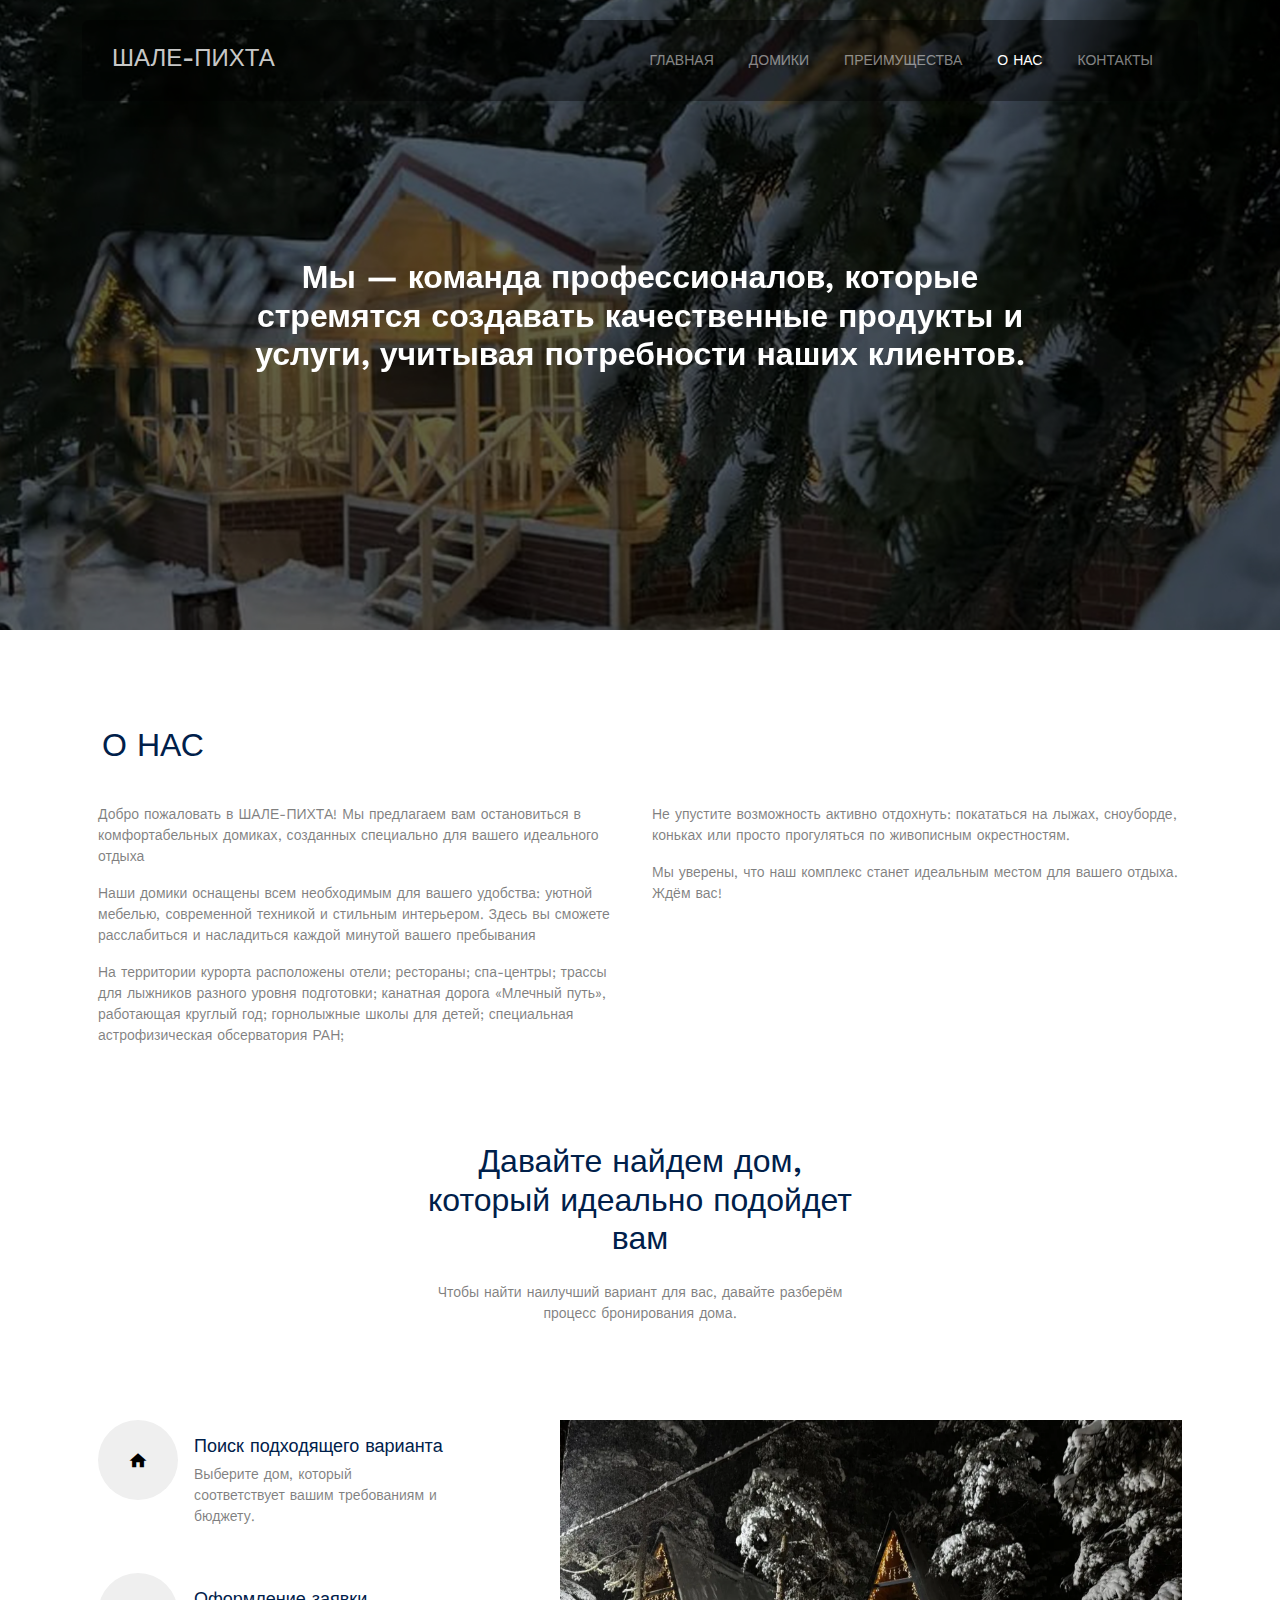
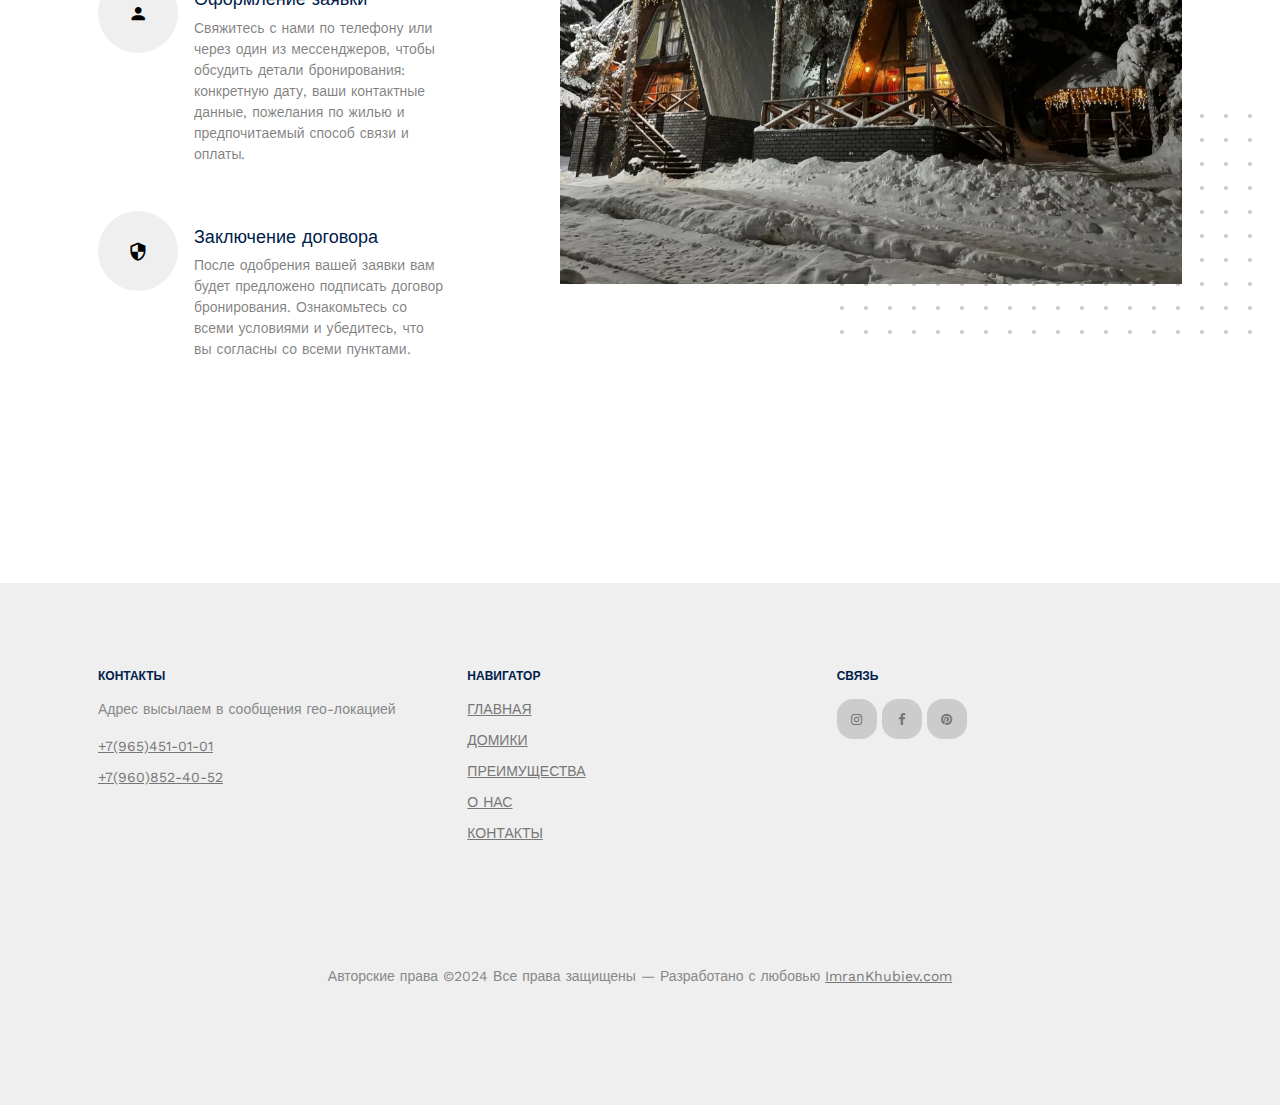
==== commit 7b1653e7: "Update about.html" ====
--- a/about.html
+++ b/about.html
@@ -112,7 +112,7 @@
 			<div class="row justify-content-between mb-5">
 				<div class="col-lg-7 mb-5 mb-lg-0 order-lg-2">
 					<div class="img-about dots">
-						<img src="images/hero_bg_3.jpg" alt="Image" class="img-fluid">
+						<img src="images/кайф.PNG" alt="Image" class="img-fluid">
 					</div>
 				</div>
 				<div class="col-lg-4">
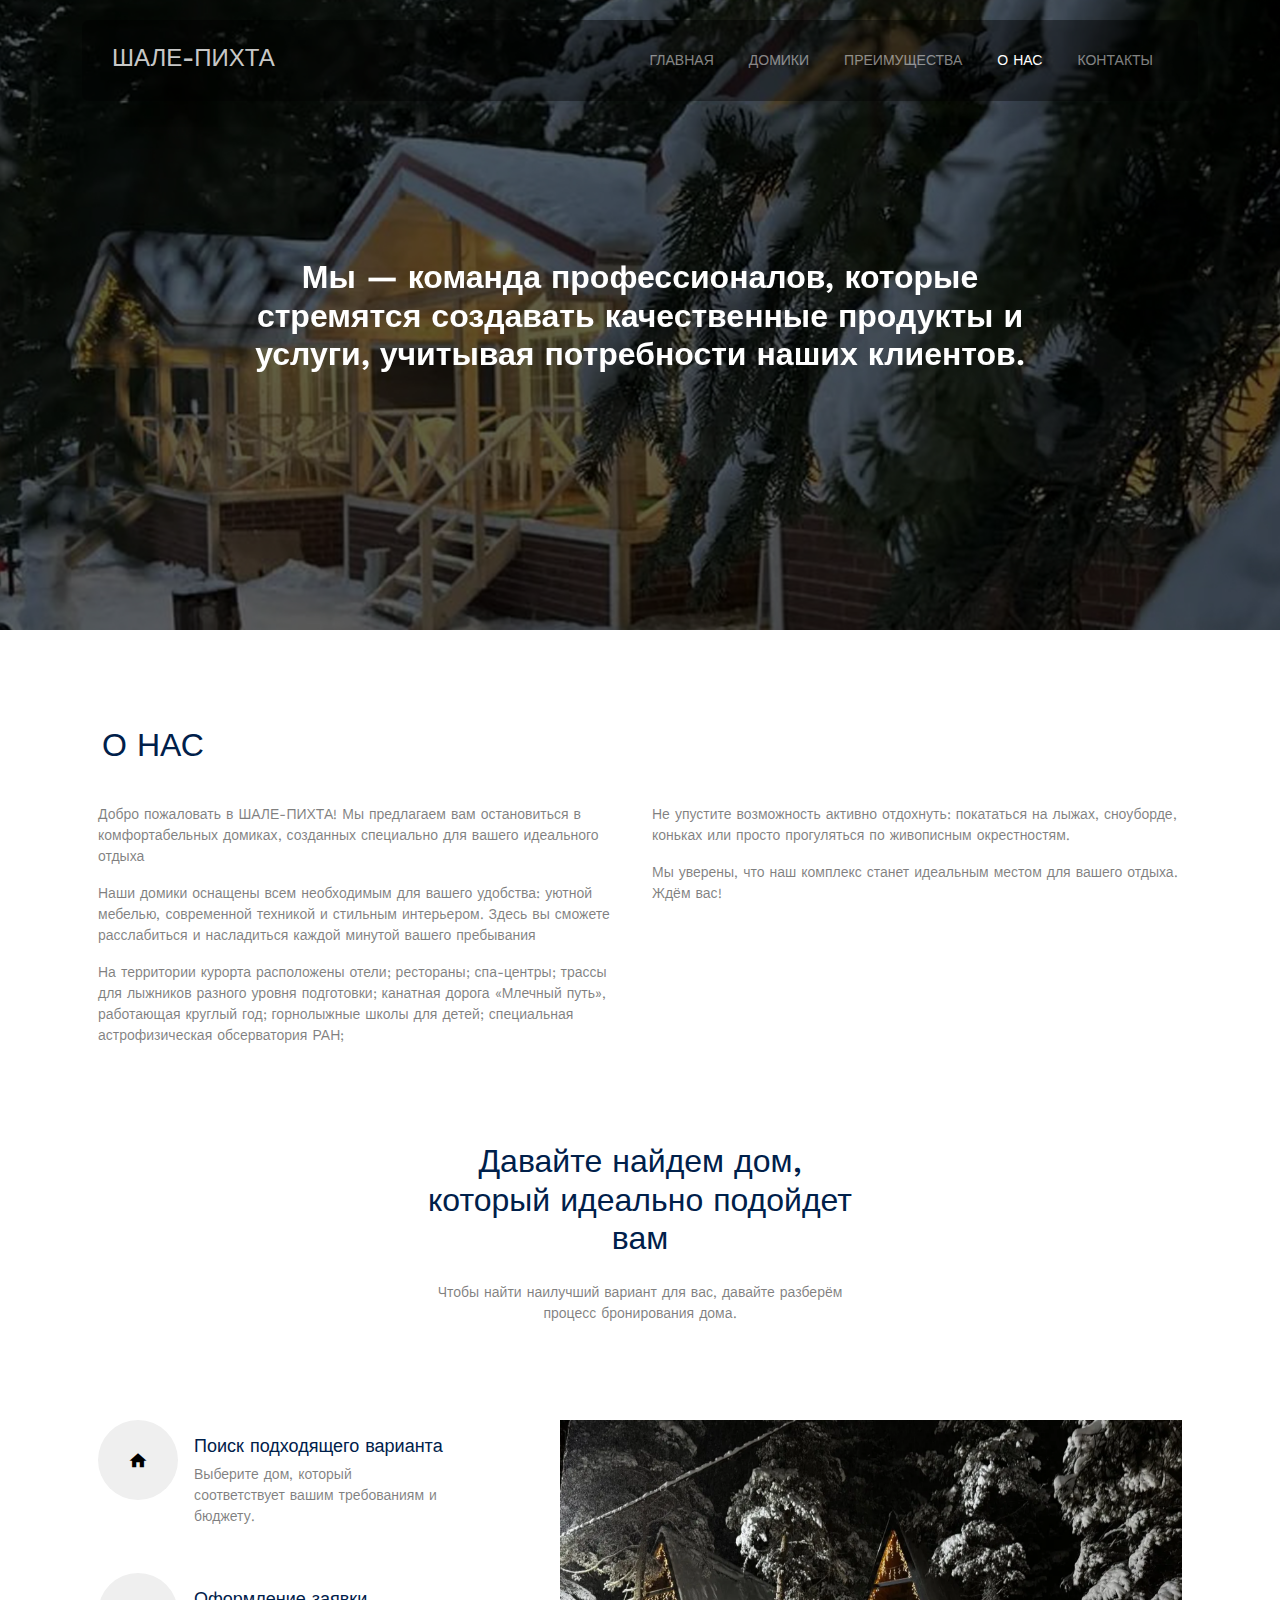
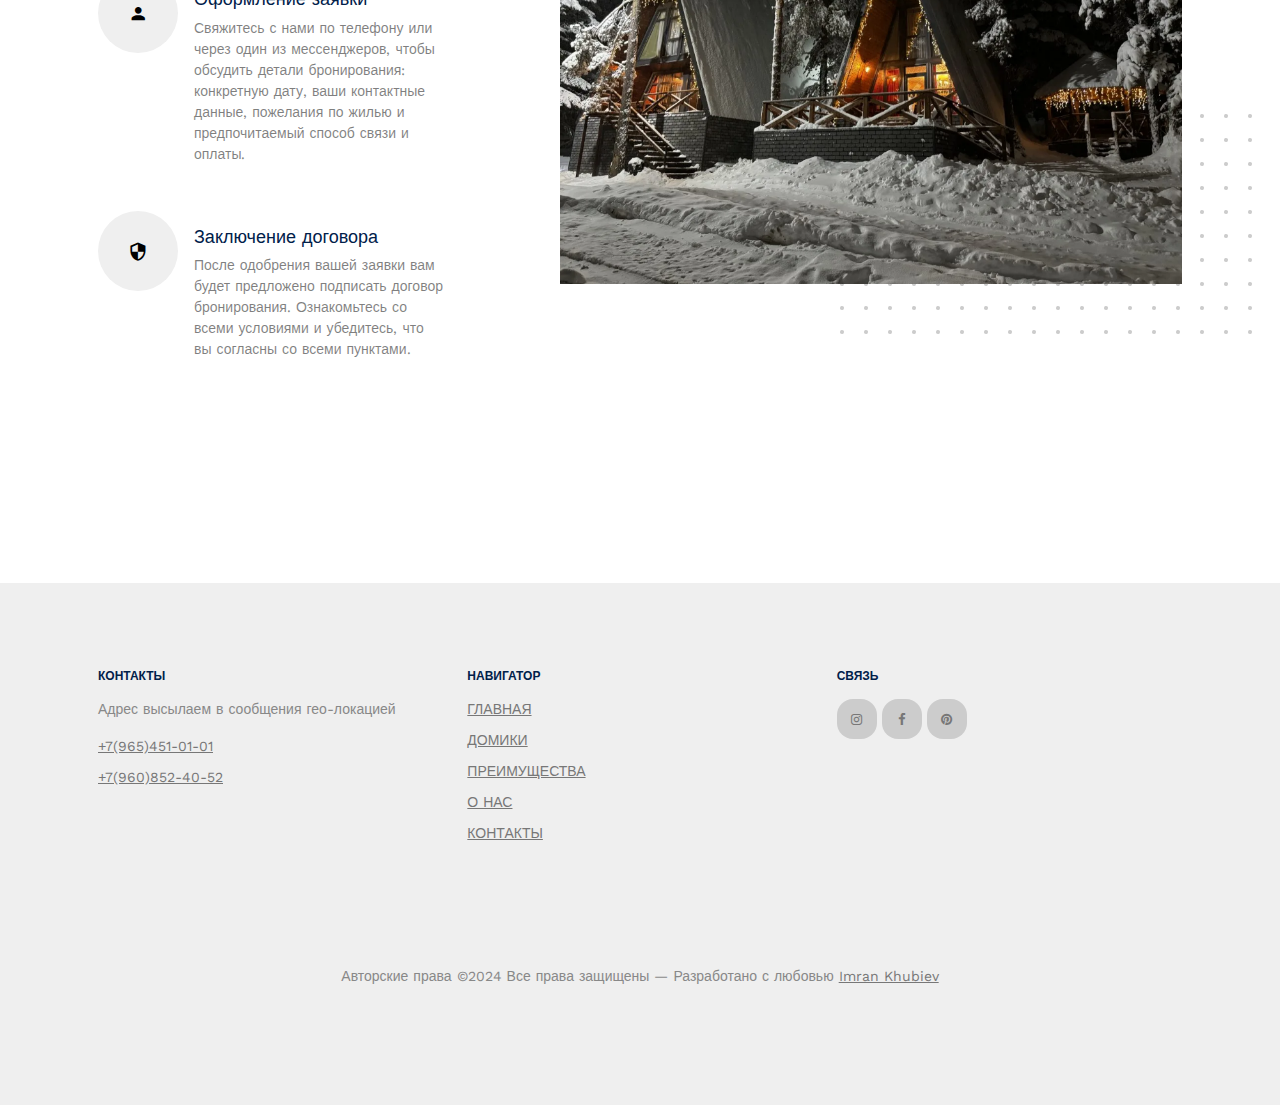
==== commit d306d618: "Update about.html" ====
--- a/about.html
+++ b/about.html
@@ -218,7 +218,7 @@
 			<div class="row mt-5">
 				<div class="col-12 text-center">
 
-            <p>Авторские права ©2024 Все права защищены — Разработано с любовью <a href="#">ImranKhubiev.com</a>
+            <p>Авторские права ©2024 Все права защищены — Разработано с любовью <a href="#">Imran Khubiev</a>
             </p>
 
           </div>
--- a/css/style.css
+++ b/css/style.css
@@ -10415,5 +10415,5 @@
   color: white;
 }
 .mk_best{
-  font-size: 50px !important;
-}+  font-size: 40px !important;
+}
